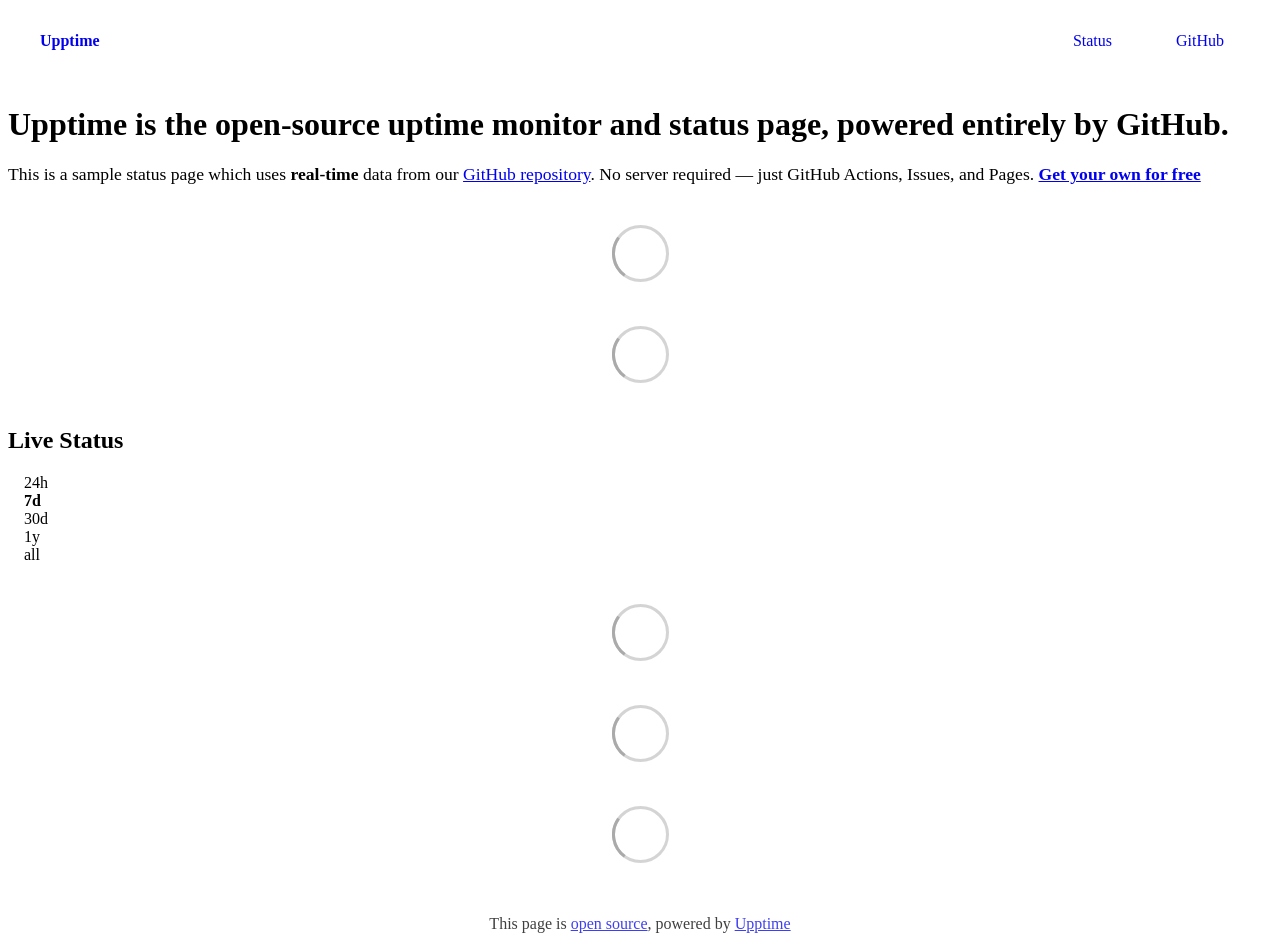
==== index.html @ bb158aa7 "Initialize gh-pages" ====
<!DOCTYPE html> <html lang=en> <head> <meta charset=utf-8> <meta content="width=device-width,initial-scale=1" name=viewport> <meta content=#333333 name=theme-color> <base href=/ > <link href=manifest.json rel=manifest crossorigin=use-credentials> <script>__SAPPER__={baseUrl:"",preloaded:[void 0,{}]};if('serviceWorker' in navigator)navigator.serviceWorker.register('/service-worker.js');(function(){try{eval("async function x(){}");var main="/client/client.cb2ce152.js"}catch(e){main="/client/legacy/client.b6784730.js"};var s=document.createElement("script");try{new Function("if(0)import('')")();s.src=main;s.type="module";s.crossOrigin="use-credentials";}catch(e){s.src="/client/shimport@2.0.5.js";s.setAttribute("data-main",main);}document.head.appendChild(s);}());</script> <link href=client/client-31a52aa5.css rel=stylesheet><link href=client/createOctokit-a85f76c7.css rel=stylesheet><link href=client/index-b0b6455a.css rel=stylesheet> <title>Upptime</title> <script>// If `prefers-color-scheme` is not supported, fall back to light mode.
      // In this case, light.css will be downloaded with `highest` priority.
      if (typeof window !== "undefined" && typeof document !== "undefined" && "matchMedia" in window && window.matchMedia('(prefers-color-scheme: dark)').media === 'not all') {
        document.documentElement.style.display = 'none';
        document.head.insertAdjacentHTML(
          'beforeend',
          '<link rel="stylesheet" href={`${config.path}/themes/light.css`} onload="document.documentElement.style.display = \'\'">',
        );
      } </script> <link href=https://demo.upptime.js.org/themes/light.css rel=stylesheet media=(prefers-color-scheme:light)> <link href=https://demo.upptime.js.org/themes/dark.css rel=stylesheet media=(prefers-color-scheme:dark)><link href=https://demo.upptime.js.org/global.css rel=stylesheet><link href=https://raw.githubusercontent.com/upptime/upptime/master/assets/upptime-icon.svg rel=icon type=image/svg><link href=/logo-192.png rel=icon type=image/png> <link href=/client/client.cb2ce152.js rel=modulepreload as=script crossorigin=use-credentials><link href=/client/client-31a52aa5.css rel=preload as=style><link href=/client/index.ce250b01.js rel=modulepreload as=script crossorigin=use-credentials><link href=/client/createOctokit.9f2df773.js rel=modulepreload as=script crossorigin=use-credentials><link href=/client/inject_styles.803b7e80.js rel=modulepreload as=script crossorigin=use-credentials><link href=/client/createOctokit-a85f76c7.css rel=preload as=style><link href=/client/index-b0b6455a.css rel=preload as=style></head> <body> <div id=sapper> <nav class=svelte-a08hsz><div class="svelte-a08hsz container"><div><a href=https://demo.upptime.js.org class="svelte-a08hsz logo"><img alt="" class=svelte-a08hsz src=https://raw.githubusercontent.com/upptime/upptime.js.org/master/static/img/icon.svg> <div>Upptime</div></a></div> <ul class=svelte-a08hsz><li><a href=/ class=svelte-a08hsz target=_self aria-current=page>Status</a> <li><a href=https://github.com/upptime/upptime class=svelte-a08hsz target=_self>GitHub</a> </li> </ul></div> </nav> <main class=container> <header class=svelte-ngkazm><h1><strong>Upptime</strong> is the open-source uptime monitor and status page, powered entirely by GitHub.</h1> <p class="svelte-ngkazm lead">This is a sample status page which uses <strong>real-time</strong> data from our <a href=https://github.com/upptime/upptime>GitHub repository</a>. No server required — just GitHub Actions, Issues, and Pages. <a href=https://github.com/upptime/upptime><strong>Get your own for free</strong></a></header> <section class=svelte-8lnl4f><div class="svelte-68jxue loading"><svg class=svelte-68jxue height=38 stroke=#aaa width=38 xmlns=http://www.w3.org/2000/svg><g fill=none fill-rule=evenodd><g stroke-width=2 transform="translate(1 1)"><circle cx=18 cy=18 r=18 stroke-opacity=.5></circle><path d="M36 18c0-9.94-8.06-18-18-18"><animateTransform attributeName=transform dur=1s from="0 18 18" repeatCount=indefinite to="360 18 18" type=rotate></animateTransform></path></g></g></svg></div> </section> <section class=svelte-8lnl4f><div class="svelte-68jxue loading"><svg class=svelte-68jxue height=38 stroke=#aaa width=38 xmlns=http://www.w3.org/2000/svg><g fill=none fill-rule=evenodd><g stroke-width=2 transform="translate(1 1)"><circle cx=18 cy=18 r=18 stroke-opacity=.5></circle><path d="M36 18c0-9.94-8.06-18-18-18"><animateTransform attributeName=transform dur=1s from="0 18 18" repeatCount=indefinite to="360 18 18" type=rotate></animateTransform></path></g></g></svg></div> </section> <div class="svelte-fqsq6s f changed"><h2>Live Status</h2> <form class="svelte-fqsq6s f r"><div><input class=svelte-fqsq6s id=data_day name=d type=radio value=day><label class=svelte-fqsq6s for=data_day>24h</label></div> <div><input class=svelte-fqsq6s id=data_week name=d type=radio value=week checked><label class=svelte-fqsq6s for=data_week>7d</label></div> <div><input class=svelte-fqsq6s id=data_month name=d type=radio value=month><label class=svelte-fqsq6s for=data_month>30d</label></div> <div><input class=svelte-fqsq6s id=data_year name=d type=radio value=year><label class=svelte-fqsq6s for=data_year>1y</label></div> <div><input class=svelte-fqsq6s id=data_all name=d type=radio value=all><label class=svelte-fqsq6s for=data_all>all</label></div></form></div> <section class="svelte-fqsq6s live-status"><div class="svelte-68jxue loading"><svg class=svelte-68jxue height=38 stroke=#aaa width=38 xmlns=http://www.w3.org/2000/svg><g fill=none fill-rule=evenodd><g stroke-width=2 transform="translate(1 1)"><circle cx=18 cy=18 r=18 stroke-opacity=.5></circle><path d="M36 18c0-9.94-8.06-18-18-18"><animateTransform attributeName=transform dur=1s from="0 18 18" repeatCount=indefinite to="360 18 18" type=rotate></animateTransform></path></g></g></svg></div> </section> <section><div class="svelte-68jxue loading"><svg class=svelte-68jxue height=38 stroke=#aaa width=38 xmlns=http://www.w3.org/2000/svg><g fill=none fill-rule=evenodd><g stroke-width=2 transform="translate(1 1)"><circle cx=18 cy=18 r=18 stroke-opacity=.5></circle><path d="M36 18c0-9.94-8.06-18-18-18"><animateTransform attributeName=transform dur=1s from="0 18 18" repeatCount=indefinite to="360 18 18" type=rotate></animateTransform></path></g></g></svg></div> </section> <section><div class="svelte-68jxue loading"><svg class=svelte-68jxue height=38 stroke=#aaa width=38 xmlns=http://www.w3.org/2000/svg><g fill=none fill-rule=evenodd><g stroke-width=2 transform="translate(1 1)"><circle cx=18 cy=18 r=18 stroke-opacity=.5></circle><path d="M36 18c0-9.94-8.06-18-18-18"><animateTransform attributeName=transform dur=1s from="0 18 18" repeatCount=indefinite to="360 18 18" type=rotate></animateTransform></path></g></g></svg></div></section></main> <footer class=svelte-jbr799><p>This page is <a href=https://github.com/upptime/upptime>open source</a>, powered by <a href=https://upptime.js.org>Upptime</a></p> </footer></div> <script> try {
        if (typeof window !== "undefined" && window.navigator && navigator.serviceWorker) {
          navigator.serviceWorker.getRegistrations().then(function (registrations) {
            for (let registration of registrations) {
              registration.unregister();
            }
          });
        }
        if (typeof window !== "undefined" && "caches" in window) {
          caches.keys().then(function (keyList) {
            return Promise.all(
              keyList.map(function (key) {
                return caches.delete(key);
              })
            );
          });
        }
      } catch (error) {} </script>
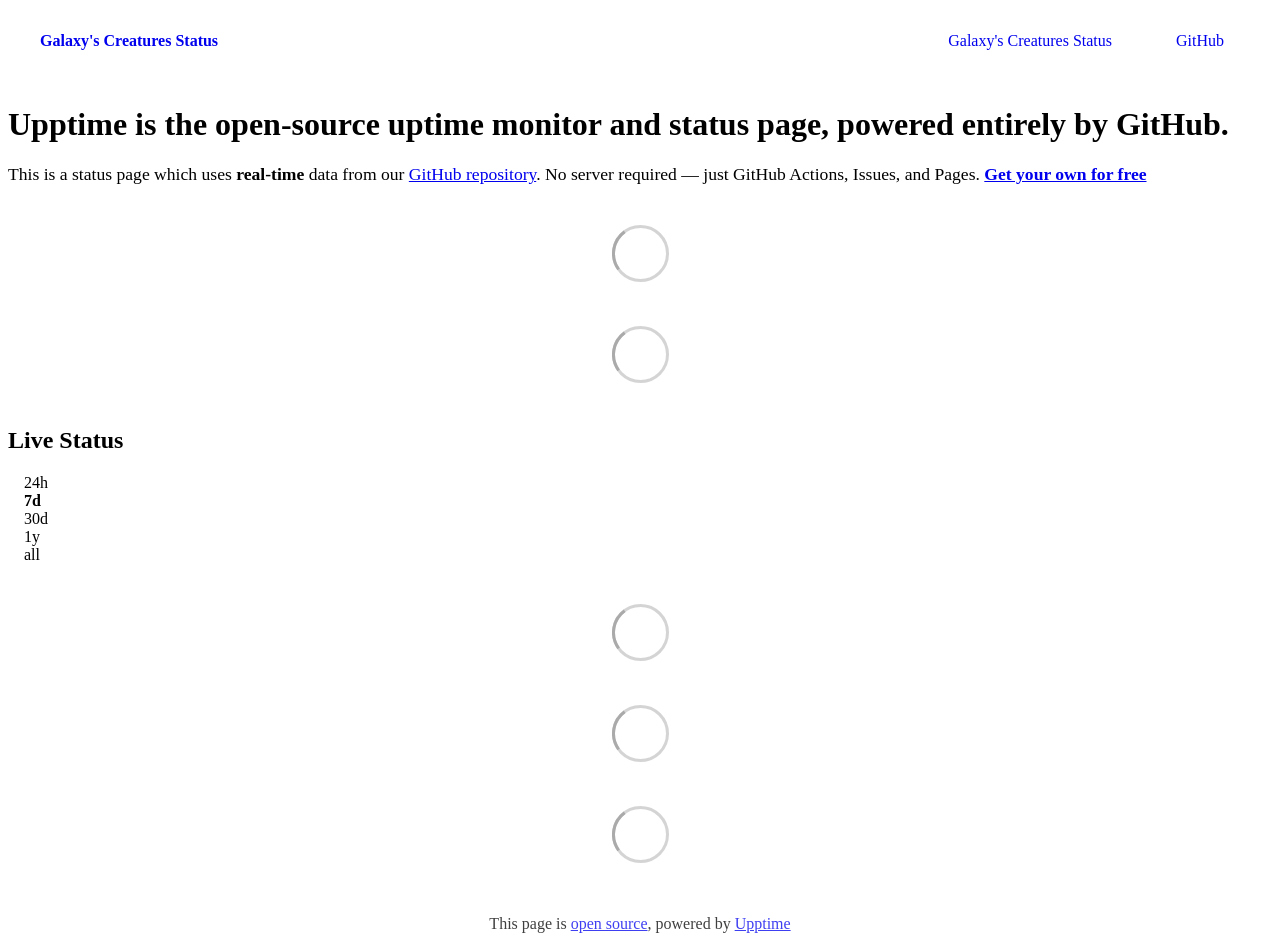
==== commit fb045e47: "deploy: 1ea36756dec42b227e5dd82b55119bb8452e276a" ====
--- a/index.html
+++ b/index.html
@@ -1,4 +1,4 @@
-<!DOCTYPE html> <html lang=en> <head> <meta charset=utf-8> <meta content="width=device-width,initial-scale=1" name=viewport> <meta content=#333333 name=theme-color> <base href=/ > <link href=manifest.json rel=manifest crossorigin=use-credentials> <script>__SAPPER__={baseUrl:"",preloaded:[void 0,{}]};if('serviceWorker' in navigator)navigator.serviceWorker.register('/service-worker.js');(function(){try{eval("async function x(){}");var main="/client/client.cb2ce152.js"}catch(e){main="/client/legacy/client.b6784730.js"};var s=document.createElement("script");try{new Function("if(0)import('')")();s.src=main;s.type="module";s.crossOrigin="use-credentials";}catch(e){s.src="/client/shimport@2.0.5.js";s.setAttribute("data-main",main);}document.head.appendChild(s);}());</script> <link href=client/client-31a52aa5.css rel=stylesheet><link href=client/createOctokit-a85f76c7.css rel=stylesheet><link href=client/index-b0b6455a.css rel=stylesheet> <title>Upptime</title> <script>// If `prefers-color-scheme` is not supported, fall back to light mode.
+<!DOCTYPE html> <html lang=en> <head> <meta charset=utf-8> <meta content="width=device-width,initial-scale=1" name=viewport> <meta content=#333333 name=theme-color> <base href=/ > <link href=manifest.json rel=manifest crossorigin=use-credentials> <script>__SAPPER__={baseUrl:"",preloaded:[void 0,{}]};if('serviceWorker' in navigator)navigator.serviceWorker.register('/service-worker.js');(function(){try{eval("async function x(){}");var main="/client/client.8d3a9b1c.js"}catch(e){main="/client/legacy/client.8719f686.js"};var s=document.createElement("script");try{new Function("if(0)import('')")();s.src=main;s.type="module";s.crossOrigin="use-credentials";}catch(e){s.src="/client/shimport@2.0.5.js";s.setAttribute("data-main",main);}document.head.appendChild(s);}());</script> <link href=client/client-31a52aa5.css rel=stylesheet><link href=client/createOctokit-a85f76c7.css rel=stylesheet><link href=client/index-b0b6455a.css rel=stylesheet> <title>Galaxy's Creatures Status</title> <script>// If `prefers-color-scheme` is not supported, fall back to light mode.
       // In this case, light.css will be downloaded with `highest` priority.
       if (typeof window !== "undefined" && typeof document !== "undefined" && "matchMedia" in window && window.matchMedia('(prefers-color-scheme: dark)').media === 'not all') {
         document.documentElement.style.display = 'none';
@@ -6,7 +6,7 @@
           'beforeend',
           '<link rel="stylesheet" href={`${config.path}/themes/light.css`} onload="document.documentElement.style.display = \'\'">',
         );
-      } </script> <link href=https://demo.upptime.js.org/themes/light.css rel=stylesheet media=(prefers-color-scheme:light)> <link href=https://demo.upptime.js.org/themes/dark.css rel=stylesheet media=(prefers-color-scheme:dark)><link href=https://demo.upptime.js.org/global.css rel=stylesheet><link href=https://raw.githubusercontent.com/upptime/upptime/master/assets/upptime-icon.svg rel=icon type=image/svg><link href=/logo-192.png rel=icon type=image/png> <link href=/client/client.cb2ce152.js rel=modulepreload as=script crossorigin=use-credentials><link href=/client/client-31a52aa5.css rel=preload as=style><link href=/client/index.ce250b01.js rel=modulepreload as=script crossorigin=use-credentials><link href=/client/createOctokit.9f2df773.js rel=modulepreload as=script crossorigin=use-credentials><link href=/client/inject_styles.803b7e80.js rel=modulepreload as=script crossorigin=use-credentials><link href=/client/createOctokit-a85f76c7.css rel=preload as=style><link href=/client/index-b0b6455a.css rel=preload as=style></head> <body> <div id=sapper> <nav class=svelte-a08hsz><div class="svelte-a08hsz container"><div><a href=https://demo.upptime.js.org class="svelte-a08hsz logo"><img alt="" class=svelte-a08hsz src=https://raw.githubusercontent.com/upptime/upptime.js.org/master/static/img/icon.svg> <div>Upptime</div></a></div> <ul class=svelte-a08hsz><li><a href=/ class=svelte-a08hsz target=_self aria-current=page>Status</a> <li><a href=https://github.com/upptime/upptime class=svelte-a08hsz target=_self>GitHub</a> </li> </ul></div> </nav> <main class=container> <header class=svelte-ngkazm><h1><strong>Upptime</strong> is the open-source uptime monitor and status page, powered entirely by GitHub.</h1> <p class="svelte-ngkazm lead">This is a sample status page which uses <strong>real-time</strong> data from our <a href=https://github.com/upptime/upptime>GitHub repository</a>. No server required — just GitHub Actions, Issues, and Pages. <a href=https://github.com/upptime/upptime><strong>Get your own for free</strong></a></header> <section class=svelte-8lnl4f><div class="svelte-68jxue loading"><svg class=svelte-68jxue height=38 stroke=#aaa width=38 xmlns=http://www.w3.org/2000/svg><g fill=none fill-rule=evenodd><g stroke-width=2 transform="translate(1 1)"><circle cx=18 cy=18 r=18 stroke-opacity=.5></circle><path d="M36 18c0-9.94-8.06-18-18-18"><animateTransform attributeName=transform dur=1s from="0 18 18" repeatCount=indefinite to="360 18 18" type=rotate></animateTransform></path></g></g></svg></div> </section> <section class=svelte-8lnl4f><div class="svelte-68jxue loading"><svg class=svelte-68jxue height=38 stroke=#aaa width=38 xmlns=http://www.w3.org/2000/svg><g fill=none fill-rule=evenodd><g stroke-width=2 transform="translate(1 1)"><circle cx=18 cy=18 r=18 stroke-opacity=.5></circle><path d="M36 18c0-9.94-8.06-18-18-18"><animateTransform attributeName=transform dur=1s from="0 18 18" repeatCount=indefinite to="360 18 18" type=rotate></animateTransform></path></g></g></svg></div> </section> <div class="svelte-fqsq6s f changed"><h2>Live Status</h2> <form class="svelte-fqsq6s f r"><div><input class=svelte-fqsq6s id=data_day name=d type=radio value=day><label class=svelte-fqsq6s for=data_day>24h</label></div> <div><input class=svelte-fqsq6s id=data_week name=d type=radio value=week checked><label class=svelte-fqsq6s for=data_week>7d</label></div> <div><input class=svelte-fqsq6s id=data_month name=d type=radio value=month><label class=svelte-fqsq6s for=data_month>30d</label></div> <div><input class=svelte-fqsq6s id=data_year name=d type=radio value=year><label class=svelte-fqsq6s for=data_year>1y</label></div> <div><input class=svelte-fqsq6s id=data_all name=d type=radio value=all><label class=svelte-fqsq6s for=data_all>all</label></div></form></div> <section class="svelte-fqsq6s live-status"><div class="svelte-68jxue loading"><svg class=svelte-68jxue height=38 stroke=#aaa width=38 xmlns=http://www.w3.org/2000/svg><g fill=none fill-rule=evenodd><g stroke-width=2 transform="translate(1 1)"><circle cx=18 cy=18 r=18 stroke-opacity=.5></circle><path d="M36 18c0-9.94-8.06-18-18-18"><animateTransform attributeName=transform dur=1s from="0 18 18" repeatCount=indefinite to="360 18 18" type=rotate></animateTransform></path></g></g></svg></div> </section> <section><div class="svelte-68jxue loading"><svg class=svelte-68jxue height=38 stroke=#aaa width=38 xmlns=http://www.w3.org/2000/svg><g fill=none fill-rule=evenodd><g stroke-width=2 transform="translate(1 1)"><circle cx=18 cy=18 r=18 stroke-opacity=.5></circle><path d="M36 18c0-9.94-8.06-18-18-18"><animateTransform attributeName=transform dur=1s from="0 18 18" repeatCount=indefinite to="360 18 18" type=rotate></animateTransform></path></g></g></svg></div> </section> <section><div class="svelte-68jxue loading"><svg class=svelte-68jxue height=38 stroke=#aaa width=38 xmlns=http://www.w3.org/2000/svg><g fill=none fill-rule=evenodd><g stroke-width=2 transform="translate(1 1)"><circle cx=18 cy=18 r=18 stroke-opacity=.5></circle><path d="M36 18c0-9.94-8.06-18-18-18"><animateTransform attributeName=transform dur=1s from="0 18 18" repeatCount=indefinite to="360 18 18" type=rotate></animateTransform></path></g></g></svg></div></section></main> <footer class=svelte-jbr799><p>This page is <a href=https://github.com/upptime/upptime>open source</a>, powered by <a href=https://upptime.js.org>Upptime</a></p> </footer></div> <script> try {
+      } </script> <link href=https://status.galaxyscreatures.com/themes/light.css rel=stylesheet media=(prefers-color-scheme:light)> <link href=https://status.galaxyscreatures.com/themes/dark.css rel=stylesheet media=(prefers-color-scheme:dark)><link href=https://status.galaxyscreatures.com/global.css rel=stylesheet><link href=https://raw.githubusercontent.com/upptime/upptime/master/assets/upptime-icon.svg rel=icon type=image/svg><link href=/logo-192.png rel=icon type=image/png> <link href=/client/client.8d3a9b1c.js rel=modulepreload as=script crossorigin=use-credentials><link href=/client/client-31a52aa5.css rel=preload as=style><link href=/client/index.3c542754.js rel=modulepreload as=script crossorigin=use-credentials><link href=/client/createOctokit.34cae1e9.js rel=modulepreload as=script crossorigin=use-credentials><link href=/client/inject_styles.803b7e80.js rel=modulepreload as=script crossorigin=use-credentials><link href=/client/createOctokit-a85f76c7.css rel=preload as=style><link href=/client/index-b0b6455a.css rel=preload as=style></head> <body> <div id=sapper> <nav class=svelte-a08hsz><div class="svelte-a08hsz container"><div><a href=https://status.galaxyscreatures.com class="svelte-a08hsz logo"><img alt="" class=svelte-a08hsz src=https://raw.githubusercontent.com/upptime/upptime.js.org/master/static/img/icon.svg> <div>Galaxy's Creatures Status</div></a></div> <ul class=svelte-a08hsz><li><a href=/ class=svelte-a08hsz target=_self aria-current=page>Galaxy's Creatures Status</a> <li><a href=https://github.com/GalaxyLittlepaws/galaxy-creatures-uptime class=svelte-a08hsz target=_self>GitHub</a> </li> </ul></div> </nav> <main class=container> <header class=svelte-ngkazm><h1><strong>Upptime</strong> is the open-source uptime monitor and status page, powered entirely by GitHub.</h1> <p class="svelte-ngkazm lead">This is a status page which uses <strong>real-time</strong> data from our <a href=https://github.com/GalaxyLittlepaws/galaxy-creatures-uptime>GitHub repository</a>. No server required — just GitHub Actions, Issues, and Pages. <a href=https://github.com/upptime/upptime><strong>Get your own for free</strong></a></header> <section class=svelte-8lnl4f><div class="svelte-68jxue loading"><svg class=svelte-68jxue height=38 stroke=#aaa width=38 xmlns=http://www.w3.org/2000/svg><g fill=none fill-rule=evenodd><g stroke-width=2 transform="translate(1 1)"><circle cx=18 cy=18 r=18 stroke-opacity=.5></circle><path d="M36 18c0-9.94-8.06-18-18-18"><animateTransform attributeName=transform dur=1s from="0 18 18" repeatCount=indefinite to="360 18 18" type=rotate></animateTransform></path></g></g></svg></div> </section> <section class=svelte-8lnl4f><div class="svelte-68jxue loading"><svg class=svelte-68jxue height=38 stroke=#aaa width=38 xmlns=http://www.w3.org/2000/svg><g fill=none fill-rule=evenodd><g stroke-width=2 transform="translate(1 1)"><circle cx=18 cy=18 r=18 stroke-opacity=.5></circle><path d="M36 18c0-9.94-8.06-18-18-18"><animateTransform attributeName=transform dur=1s from="0 18 18" repeatCount=indefinite to="360 18 18" type=rotate></animateTransform></path></g></g></svg></div> </section> <div class="svelte-fqsq6s f changed"><h2>Live Status</h2> <form class="svelte-fqsq6s f r"><div><input class=svelte-fqsq6s id=data_day name=d type=radio value=day><label class=svelte-fqsq6s for=data_day>24h</label></div> <div><input class=svelte-fqsq6s id=data_week name=d type=radio value=week checked><label class=svelte-fqsq6s for=data_week>7d</label></div> <div><input class=svelte-fqsq6s id=data_month name=d type=radio value=month><label class=svelte-fqsq6s for=data_month>30d</label></div> <div><input class=svelte-fqsq6s id=data_year name=d type=radio value=year><label class=svelte-fqsq6s for=data_year>1y</label></div> <div><input class=svelte-fqsq6s id=data_all name=d type=radio value=all><label class=svelte-fqsq6s for=data_all>all</label></div></form></div> <section class="svelte-fqsq6s live-status"><div class="svelte-68jxue loading"><svg class=svelte-68jxue height=38 stroke=#aaa width=38 xmlns=http://www.w3.org/2000/svg><g fill=none fill-rule=evenodd><g stroke-width=2 transform="translate(1 1)"><circle cx=18 cy=18 r=18 stroke-opacity=.5></circle><path d="M36 18c0-9.94-8.06-18-18-18"><animateTransform attributeName=transform dur=1s from="0 18 18" repeatCount=indefinite to="360 18 18" type=rotate></animateTransform></path></g></g></svg></div> </section> <section><div class="svelte-68jxue loading"><svg class=svelte-68jxue height=38 stroke=#aaa width=38 xmlns=http://www.w3.org/2000/svg><g fill=none fill-rule=evenodd><g stroke-width=2 transform="translate(1 1)"><circle cx=18 cy=18 r=18 stroke-opacity=.5></circle><path d="M36 18c0-9.94-8.06-18-18-18"><animateTransform attributeName=transform dur=1s from="0 18 18" repeatCount=indefinite to="360 18 18" type=rotate></animateTransform></path></g></g></svg></div> </section> <section><div class="svelte-68jxue loading"><svg class=svelte-68jxue height=38 stroke=#aaa width=38 xmlns=http://www.w3.org/2000/svg><g fill=none fill-rule=evenodd><g stroke-width=2 transform="translate(1 1)"><circle cx=18 cy=18 r=18 stroke-opacity=.5></circle><path d="M36 18c0-9.94-8.06-18-18-18"><animateTransform attributeName=transform dur=1s from="0 18 18" repeatCount=indefinite to="360 18 18" type=rotate></animateTransform></path></g></g></svg></div></section></main> <footer class=svelte-jbr799><p>This page is <a href=https://github.com/GalaxyLittlepaws/galaxy-creatures-uptime>open source</a>, powered by <a href=https://upptime.js.org>Upptime</a></p> </footer></div> <script> try {
         if (typeof window !== "undefined" && window.navigator && navigator.serviceWorker) {
           navigator.serviceWorker.getRegistrations().then(function (registrations) {
             for (let registration of registrations) {
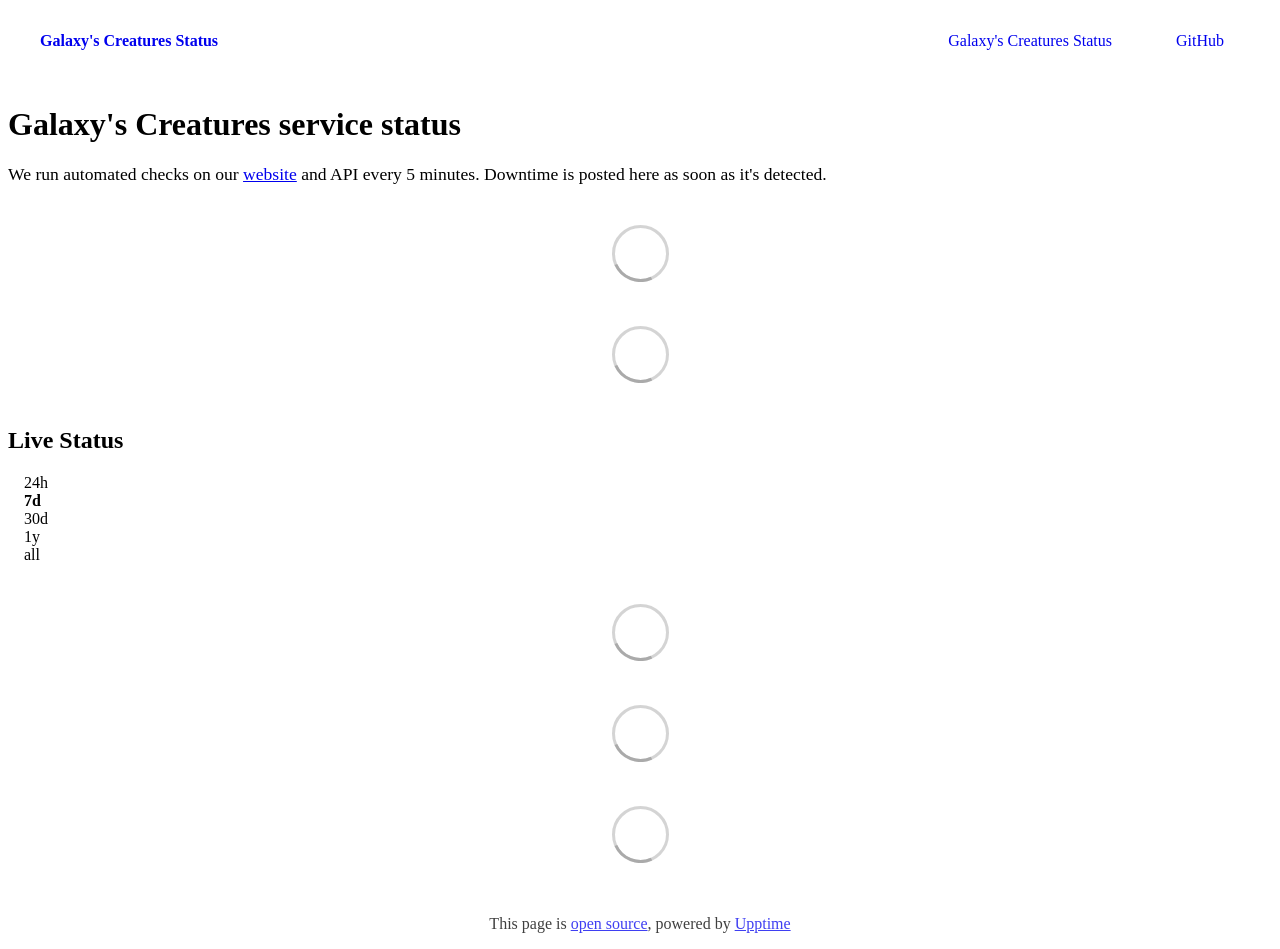
==== commit e28e0b04: "deploy: 7362444650800196f4e1c18a9baed2bbe17ee089" ====
--- a/index.html
+++ b/index.html
@@ -1,12 +1,4 @@
-<!DOCTYPE html> <html lang=en> <head> <meta charset=utf-8> <meta content="width=device-width,initial-scale=1" name=viewport> <meta content=#333333 name=theme-color> <base href=/ > <link href=manifest.json rel=manifest crossorigin=use-credentials> <script>__SAPPER__={baseUrl:"",preloaded:[void 0,{}]};if('serviceWorker' in navigator)navigator.serviceWorker.register('/service-worker.js');(function(){try{eval("async function x(){}");var main="/client/client.8d3a9b1c.js"}catch(e){main="/client/legacy/client.8719f686.js"};var s=document.createElement("script");try{new Function("if(0)import('')")();s.src=main;s.type="module";s.crossOrigin="use-credentials";}catch(e){s.src="/client/shimport@2.0.5.js";s.setAttribute("data-main",main);}document.head.appendChild(s);}());</script> <link href=client/client-31a52aa5.css rel=stylesheet><link href=client/createOctokit-a85f76c7.css rel=stylesheet><link href=client/index-b0b6455a.css rel=stylesheet> <title>Galaxy's Creatures Status</title> <script>// If `prefers-color-scheme` is not supported, fall back to light mode.
-      // In this case, light.css will be downloaded with `highest` priority.
-      if (typeof window !== "undefined" && typeof document !== "undefined" && "matchMedia" in window && window.matchMedia('(prefers-color-scheme: dark)').media === 'not all') {
-        document.documentElement.style.display = 'none';
-        document.head.insertAdjacentHTML(
-          'beforeend',
-          '<link rel="stylesheet" href={`${config.path}/themes/light.css`} onload="document.documentElement.style.display = \'\'">',
-        );
-      } </script> <link href=https://status.galaxyscreatures.com/themes/light.css rel=stylesheet media=(prefers-color-scheme:light)> <link href=https://status.galaxyscreatures.com/themes/dark.css rel=stylesheet media=(prefers-color-scheme:dark)><link href=https://status.galaxyscreatures.com/global.css rel=stylesheet><link href=https://raw.githubusercontent.com/upptime/upptime/master/assets/upptime-icon.svg rel=icon type=image/svg><link href=/logo-192.png rel=icon type=image/png> <link href=/client/client.8d3a9b1c.js rel=modulepreload as=script crossorigin=use-credentials><link href=/client/client-31a52aa5.css rel=preload as=style><link href=/client/index.3c542754.js rel=modulepreload as=script crossorigin=use-credentials><link href=/client/createOctokit.34cae1e9.js rel=modulepreload as=script crossorigin=use-credentials><link href=/client/inject_styles.803b7e80.js rel=modulepreload as=script crossorigin=use-credentials><link href=/client/createOctokit-a85f76c7.css rel=preload as=style><link href=/client/index-b0b6455a.css rel=preload as=style></head> <body> <div id=sapper> <nav class=svelte-a08hsz><div class="svelte-a08hsz container"><div><a href=https://status.galaxyscreatures.com class="svelte-a08hsz logo"><img alt="" class=svelte-a08hsz src=https://raw.githubusercontent.com/upptime/upptime.js.org/master/static/img/icon.svg> <div>Galaxy's Creatures Status</div></a></div> <ul class=svelte-a08hsz><li><a href=/ class=svelte-a08hsz target=_self aria-current=page>Galaxy's Creatures Status</a> <li><a href=https://github.com/GalaxyLittlepaws/galaxy-creatures-uptime class=svelte-a08hsz target=_self>GitHub</a> </li> </ul></div> </nav> <main class=container> <header class=svelte-ngkazm><h1><strong>Upptime</strong> is the open-source uptime monitor and status page, powered entirely by GitHub.</h1> <p class="svelte-ngkazm lead">This is a status page which uses <strong>real-time</strong> data from our <a href=https://github.com/GalaxyLittlepaws/galaxy-creatures-uptime>GitHub repository</a>. No server required — just GitHub Actions, Issues, and Pages. <a href=https://github.com/upptime/upptime><strong>Get your own for free</strong></a></header> <section class=svelte-8lnl4f><div class="svelte-68jxue loading"><svg class=svelte-68jxue height=38 stroke=#aaa width=38 xmlns=http://www.w3.org/2000/svg><g fill=none fill-rule=evenodd><g stroke-width=2 transform="translate(1 1)"><circle cx=18 cy=18 r=18 stroke-opacity=.5></circle><path d="M36 18c0-9.94-8.06-18-18-18"><animateTransform attributeName=transform dur=1s from="0 18 18" repeatCount=indefinite to="360 18 18" type=rotate></animateTransform></path></g></g></svg></div> </section> <section class=svelte-8lnl4f><div class="svelte-68jxue loading"><svg class=svelte-68jxue height=38 stroke=#aaa width=38 xmlns=http://www.w3.org/2000/svg><g fill=none fill-rule=evenodd><g stroke-width=2 transform="translate(1 1)"><circle cx=18 cy=18 r=18 stroke-opacity=.5></circle><path d="M36 18c0-9.94-8.06-18-18-18"><animateTransform attributeName=transform dur=1s from="0 18 18" repeatCount=indefinite to="360 18 18" type=rotate></animateTransform></path></g></g></svg></div> </section> <div class="svelte-fqsq6s f changed"><h2>Live Status</h2> <form class="svelte-fqsq6s f r"><div><input class=svelte-fqsq6s id=data_day name=d type=radio value=day><label class=svelte-fqsq6s for=data_day>24h</label></div> <div><input class=svelte-fqsq6s id=data_week name=d type=radio value=week checked><label class=svelte-fqsq6s for=data_week>7d</label></div> <div><input class=svelte-fqsq6s id=data_month name=d type=radio value=month><label class=svelte-fqsq6s for=data_month>30d</label></div> <div><input class=svelte-fqsq6s id=data_year name=d type=radio value=year><label class=svelte-fqsq6s for=data_year>1y</label></div> <div><input class=svelte-fqsq6s id=data_all name=d type=radio value=all><label class=svelte-fqsq6s for=data_all>all</label></div></form></div> <section class="svelte-fqsq6s live-status"><div class="svelte-68jxue loading"><svg class=svelte-68jxue height=38 stroke=#aaa width=38 xmlns=http://www.w3.org/2000/svg><g fill=none fill-rule=evenodd><g stroke-width=2 transform="translate(1 1)"><circle cx=18 cy=18 r=18 stroke-opacity=.5></circle><path d="M36 18c0-9.94-8.06-18-18-18"><animateTransform attributeName=transform dur=1s from="0 18 18" repeatCount=indefinite to="360 18 18" type=rotate></animateTransform></path></g></g></svg></div> </section> <section><div class="svelte-68jxue loading"><svg class=svelte-68jxue height=38 stroke=#aaa width=38 xmlns=http://www.w3.org/2000/svg><g fill=none fill-rule=evenodd><g stroke-width=2 transform="translate(1 1)"><circle cx=18 cy=18 r=18 stroke-opacity=.5></circle><path d="M36 18c0-9.94-8.06-18-18-18"><animateTransform attributeName=transform dur=1s from="0 18 18" repeatCount=indefinite to="360 18 18" type=rotate></animateTransform></path></g></g></svg></div> </section> <section><div class="svelte-68jxue loading"><svg class=svelte-68jxue height=38 stroke=#aaa width=38 xmlns=http://www.w3.org/2000/svg><g fill=none fill-rule=evenodd><g stroke-width=2 transform="translate(1 1)"><circle cx=18 cy=18 r=18 stroke-opacity=.5></circle><path d="M36 18c0-9.94-8.06-18-18-18"><animateTransform attributeName=transform dur=1s from="0 18 18" repeatCount=indefinite to="360 18 18" type=rotate></animateTransform></path></g></g></svg></div></section></main> <footer class=svelte-jbr799><p>This page is <a href=https://github.com/GalaxyLittlepaws/galaxy-creatures-uptime>open source</a>, powered by <a href=https://upptime.js.org>Upptime</a></p> </footer></div> <script> try {
+<!DOCTYPE html> <html lang=en> <head> <meta charset=utf-8> <meta content="width=device-width,initial-scale=1" name=viewport> <meta content=#333333 name=theme-color> <base href=/ > <link href=manifest.json rel=manifest crossorigin=use-credentials> <script>__SAPPER__={baseUrl:"",preloaded:[void 0,{}]};if('serviceWorker' in navigator)navigator.serviceWorker.register('/service-worker.js');(function(){try{eval("async function x(){}");var main="/client/client.4399ed0e.js"}catch(e){main="/client/legacy/client.6e5fa806.js"};var s=document.createElement("script");try{new Function("if(0)import('')")();s.src=main;s.type="module";s.crossOrigin="use-credentials";}catch(e){s.src="/client/shimport@2.0.5.js";s.setAttribute("data-main",main);}document.head.appendChild(s);}());</script> <link href=client/client-31a52aa5.css rel=stylesheet><link href=client/createOctokit-a85f76c7.css rel=stylesheet><link href=client/index-b0b6455a.css rel=stylesheet> <title>Galaxy's Creatures Status</title><link href=https://status.galaxyscreatures.com/themes/night.css rel=stylesheet><link href=https://status.galaxyscreatures.com/global.css rel=stylesheet><link href=https://raw.githubusercontent.com/GalaxyLittlepaws/galaxy-creatures-uptime/master/assets/favicon.ico rel=icon type=image/svg><link href=https://raw.githubusercontent.com/GalaxyLittlepaws/galaxy-creatures-uptime/master/assets/favicon.ico rel=icon type=image/png> <link href=/client/client.4399ed0e.js rel=modulepreload as=script crossorigin=use-credentials><link href=/client/client-31a52aa5.css rel=preload as=style><link href=/client/index.9c00dda7.js rel=modulepreload as=script crossorigin=use-credentials><link href=/client/createOctokit.0e6fd41c.js rel=modulepreload as=script crossorigin=use-credentials><link href=/client/inject_styles.803b7e80.js rel=modulepreload as=script crossorigin=use-credentials><link href=/client/createOctokit-a85f76c7.css rel=preload as=style><link href=/client/index-b0b6455a.css rel=preload as=style></head> <body> <div id=sapper> <nav class=svelte-a08hsz><div class="svelte-a08hsz container"><div><a href=https://status.galaxyscreatures.com class="svelte-a08hsz logo"><img alt="" class=svelte-a08hsz src=https://raw.githubusercontent.com/GalaxyLittlepaws/galaxy-creatures-uptime/master/assets/Logo.png> <div>Galaxy's Creatures Status</div></a></div> <ul class=svelte-a08hsz><li><a href=/ class=svelte-a08hsz target=_self aria-current=page>Galaxy's Creatures Status</a> <li><a href=https://github.com/GalaxyLittlepaws/galaxy-creatures-uptime class=svelte-a08hsz target=_self>GitHub</a> </li> </ul></div> </nav> <main class=container> <header class=svelte-ngkazm><h1><strong>Galaxy's Creatures</strong> service status</h1> <p class="svelte-ngkazm lead">We run automated checks on our <a href=https://galaxyscreatures.com/ >website</a> and API every 5 minutes. Downtime is posted here as soon as it's detected.</header> <section class=svelte-8lnl4f><div class="svelte-68jxue loading"><svg class=svelte-68jxue height=38 stroke=#aaa width=38 xmlns=http://www.w3.org/2000/svg><g fill=none fill-rule=evenodd><g stroke-width=2 transform="translate(1 1)"><circle cx=18 cy=18 r=18 stroke-opacity=.5></circle><path d="M36 18c0-9.94-8.06-18-18-18"><animateTransform attributeName=transform dur=1s from="0 18 18" repeatCount=indefinite to="360 18 18" type=rotate></animateTransform></path></g></g></svg></div> </section> <section class=svelte-8lnl4f><div class="svelte-68jxue loading"><svg class=svelte-68jxue height=38 stroke=#aaa width=38 xmlns=http://www.w3.org/2000/svg><g fill=none fill-rule=evenodd><g stroke-width=2 transform="translate(1 1)"><circle cx=18 cy=18 r=18 stroke-opacity=.5></circle><path d="M36 18c0-9.94-8.06-18-18-18"><animateTransform attributeName=transform dur=1s from="0 18 18" repeatCount=indefinite to="360 18 18" type=rotate></animateTransform></path></g></g></svg></div> </section> <div class="svelte-fqsq6s f changed"><h2>Live Status</h2> <form class="svelte-fqsq6s f r"><div><input class=svelte-fqsq6s id=data_day name=d type=radio value=day><label class=svelte-fqsq6s for=data_day>24h</label></div> <div><input class=svelte-fqsq6s id=data_week name=d type=radio value=week checked><label class=svelte-fqsq6s for=data_week>7d</label></div> <div><input class=svelte-fqsq6s id=data_month name=d type=radio value=month><label class=svelte-fqsq6s for=data_month>30d</label></div> <div><input class=svelte-fqsq6s id=data_year name=d type=radio value=year><label class=svelte-fqsq6s for=data_year>1y</label></div> <div><input class=svelte-fqsq6s id=data_all name=d type=radio value=all><label class=svelte-fqsq6s for=data_all>all</label></div></form></div> <section class="svelte-fqsq6s live-status"><div class="svelte-68jxue loading"><svg class=svelte-68jxue height=38 stroke=#aaa width=38 xmlns=http://www.w3.org/2000/svg><g fill=none fill-rule=evenodd><g stroke-width=2 transform="translate(1 1)"><circle cx=18 cy=18 r=18 stroke-opacity=.5></circle><path d="M36 18c0-9.94-8.06-18-18-18"><animateTransform attributeName=transform dur=1s from="0 18 18" repeatCount=indefinite to="360 18 18" type=rotate></animateTransform></path></g></g></svg></div> </section> <section><div class="svelte-68jxue loading"><svg class=svelte-68jxue height=38 stroke=#aaa width=38 xmlns=http://www.w3.org/2000/svg><g fill=none fill-rule=evenodd><g stroke-width=2 transform="translate(1 1)"><circle cx=18 cy=18 r=18 stroke-opacity=.5></circle><path d="M36 18c0-9.94-8.06-18-18-18"><animateTransform attributeName=transform dur=1s from="0 18 18" repeatCount=indefinite to="360 18 18" type=rotate></animateTransform></path></g></g></svg></div> </section> <section><div class="svelte-68jxue loading"><svg class=svelte-68jxue height=38 stroke=#aaa width=38 xmlns=http://www.w3.org/2000/svg><g fill=none fill-rule=evenodd><g stroke-width=2 transform="translate(1 1)"><circle cx=18 cy=18 r=18 stroke-opacity=.5></circle><path d="M36 18c0-9.94-8.06-18-18-18"><animateTransform attributeName=transform dur=1s from="0 18 18" repeatCount=indefinite to="360 18 18" type=rotate></animateTransform></path></g></g></svg></div></section></main> <footer class=svelte-jbr799><p>This page is <a href=https://github.com/GalaxyLittlepaws/galaxy-creatures-uptime>open source</a>, powered by <a href=https://upptime.js.org>Upptime</a></p> </footer></div> <script> try {
         if (typeof window !== "undefined" && window.navigator && navigator.serviceWorker) {
           navigator.serviceWorker.getRegistrations().then(function (registrations) {
             for (let registration of registrations) {
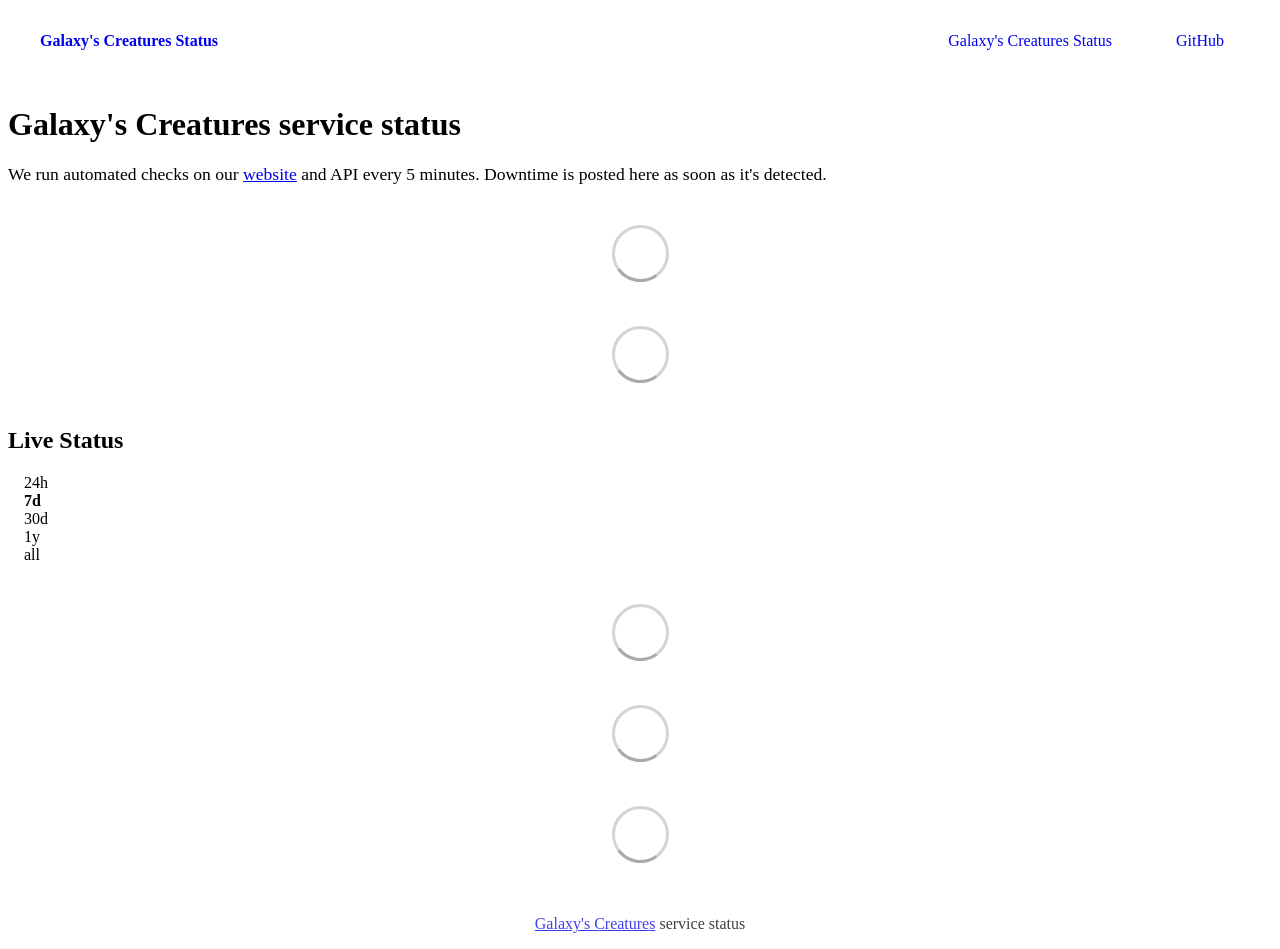
==== commit 85db2351: "deploy: 3ebfeffb9423dc0f29fc58d1cb9c33a6f67acce4" ====
--- a/index.html
+++ b/index.html
@@ -1,4 +1,4 @@
-<!DOCTYPE html> <html lang=en> <head> <meta charset=utf-8> <meta content="width=device-width,initial-scale=1" name=viewport> <meta content=#333333 name=theme-color> <base href=/ > <link href=manifest.json rel=manifest crossorigin=use-credentials> <script>__SAPPER__={baseUrl:"",preloaded:[void 0,{}]};if('serviceWorker' in navigator)navigator.serviceWorker.register('/service-worker.js');(function(){try{eval("async function x(){}");var main="/client/client.4399ed0e.js"}catch(e){main="/client/legacy/client.6e5fa806.js"};var s=document.createElement("script");try{new Function("if(0)import('')")();s.src=main;s.type="module";s.crossOrigin="use-credentials";}catch(e){s.src="/client/shimport@2.0.5.js";s.setAttribute("data-main",main);}document.head.appendChild(s);}());</script> <link href=client/client-31a52aa5.css rel=stylesheet><link href=client/createOctokit-a85f76c7.css rel=stylesheet><link href=client/index-b0b6455a.css rel=stylesheet> <title>Galaxy's Creatures Status</title><link href=https://status.galaxyscreatures.com/themes/night.css rel=stylesheet><link href=https://status.galaxyscreatures.com/global.css rel=stylesheet><link href=https://raw.githubusercontent.com/GalaxyLittlepaws/galaxy-creatures-uptime/master/assets/favicon.ico rel=icon type=image/svg><link href=https://raw.githubusercontent.com/GalaxyLittlepaws/galaxy-creatures-uptime/master/assets/favicon.ico rel=icon type=image/png> <link href=/client/client.4399ed0e.js rel=modulepreload as=script crossorigin=use-credentials><link href=/client/client-31a52aa5.css rel=preload as=style><link href=/client/index.9c00dda7.js rel=modulepreload as=script crossorigin=use-credentials><link href=/client/createOctokit.0e6fd41c.js rel=modulepreload as=script crossorigin=use-credentials><link href=/client/inject_styles.803b7e80.js rel=modulepreload as=script crossorigin=use-credentials><link href=/client/createOctokit-a85f76c7.css rel=preload as=style><link href=/client/index-b0b6455a.css rel=preload as=style></head> <body> <div id=sapper> <nav class=svelte-a08hsz><div class="svelte-a08hsz container"><div><a href=https://status.galaxyscreatures.com class="svelte-a08hsz logo"><img alt="" class=svelte-a08hsz src=https://raw.githubusercontent.com/GalaxyLittlepaws/galaxy-creatures-uptime/master/assets/Logo.png> <div>Galaxy's Creatures Status</div></a></div> <ul class=svelte-a08hsz><li><a href=/ class=svelte-a08hsz target=_self aria-current=page>Galaxy's Creatures Status</a> <li><a href=https://github.com/GalaxyLittlepaws/galaxy-creatures-uptime class=svelte-a08hsz target=_self>GitHub</a> </li> </ul></div> </nav> <main class=container> <header class=svelte-ngkazm><h1><strong>Galaxy's Creatures</strong> service status</h1> <p class="svelte-ngkazm lead">We run automated checks on our <a href=https://galaxyscreatures.com/ >website</a> and API every 5 minutes. Downtime is posted here as soon as it's detected.</header> <section class=svelte-8lnl4f><div class="svelte-68jxue loading"><svg class=svelte-68jxue height=38 stroke=#aaa width=38 xmlns=http://www.w3.org/2000/svg><g fill=none fill-rule=evenodd><g stroke-width=2 transform="translate(1 1)"><circle cx=18 cy=18 r=18 stroke-opacity=.5></circle><path d="M36 18c0-9.94-8.06-18-18-18"><animateTransform attributeName=transform dur=1s from="0 18 18" repeatCount=indefinite to="360 18 18" type=rotate></animateTransform></path></g></g></svg></div> </section> <section class=svelte-8lnl4f><div class="svelte-68jxue loading"><svg class=svelte-68jxue height=38 stroke=#aaa width=38 xmlns=http://www.w3.org/2000/svg><g fill=none fill-rule=evenodd><g stroke-width=2 transform="translate(1 1)"><circle cx=18 cy=18 r=18 stroke-opacity=.5></circle><path d="M36 18c0-9.94-8.06-18-18-18"><animateTransform attributeName=transform dur=1s from="0 18 18" repeatCount=indefinite to="360 18 18" type=rotate></animateTransform></path></g></g></svg></div> </section> <div class="svelte-fqsq6s f changed"><h2>Live Status</h2> <form class="svelte-fqsq6s f r"><div><input class=svelte-fqsq6s id=data_day name=d type=radio value=day><label class=svelte-fqsq6s for=data_day>24h</label></div> <div><input class=svelte-fqsq6s id=data_week name=d type=radio value=week checked><label class=svelte-fqsq6s for=data_week>7d</label></div> <div><input class=svelte-fqsq6s id=data_month name=d type=radio value=month><label class=svelte-fqsq6s for=data_month>30d</label></div> <div><input class=svelte-fqsq6s id=data_year name=d type=radio value=year><label class=svelte-fqsq6s for=data_year>1y</label></div> <div><input class=svelte-fqsq6s id=data_all name=d type=radio value=all><label class=svelte-fqsq6s for=data_all>all</label></div></form></div> <section class="svelte-fqsq6s live-status"><div class="svelte-68jxue loading"><svg class=svelte-68jxue height=38 stroke=#aaa width=38 xmlns=http://www.w3.org/2000/svg><g fill=none fill-rule=evenodd><g stroke-width=2 transform="translate(1 1)"><circle cx=18 cy=18 r=18 stroke-opacity=.5></circle><path d="M36 18c0-9.94-8.06-18-18-18"><animateTransform attributeName=transform dur=1s from="0 18 18" repeatCount=indefinite to="360 18 18" type=rotate></animateTransform></path></g></g></svg></div> </section> <section><div class="svelte-68jxue loading"><svg class=svelte-68jxue height=38 stroke=#aaa width=38 xmlns=http://www.w3.org/2000/svg><g fill=none fill-rule=evenodd><g stroke-width=2 transform="translate(1 1)"><circle cx=18 cy=18 r=18 stroke-opacity=.5></circle><path d="M36 18c0-9.94-8.06-18-18-18"><animateTransform attributeName=transform dur=1s from="0 18 18" repeatCount=indefinite to="360 18 18" type=rotate></animateTransform></path></g></g></svg></div> </section> <section><div class="svelte-68jxue loading"><svg class=svelte-68jxue height=38 stroke=#aaa width=38 xmlns=http://www.w3.org/2000/svg><g fill=none fill-rule=evenodd><g stroke-width=2 transform="translate(1 1)"><circle cx=18 cy=18 r=18 stroke-opacity=.5></circle><path d="M36 18c0-9.94-8.06-18-18-18"><animateTransform attributeName=transform dur=1s from="0 18 18" repeatCount=indefinite to="360 18 18" type=rotate></animateTransform></path></g></g></svg></div></section></main> <footer class=svelte-jbr799><p>This page is <a href=https://github.com/GalaxyLittlepaws/galaxy-creatures-uptime>open source</a>, powered by <a href=https://upptime.js.org>Upptime</a></p> </footer></div> <script> try {
+<!DOCTYPE html> <html lang=en> <head> <meta charset=utf-8> <meta content="width=device-width,initial-scale=1" name=viewport> <meta content=#333333 name=theme-color> <base href=/ > <link href=manifest.json rel=manifest crossorigin=use-credentials> <script>__SAPPER__={baseUrl:"",preloaded:[void 0,{}]};if('serviceWorker' in navigator)navigator.serviceWorker.register('/service-worker.js');(function(){try{eval("async function x(){}");var main="/client/client.23b82ba1.js"}catch(e){main="/client/legacy/client.30ec707b.js"};var s=document.createElement("script");try{new Function("if(0)import('')")();s.src=main;s.type="module";s.crossOrigin="use-credentials";}catch(e){s.src="/client/shimport@2.0.5.js";s.setAttribute("data-main",main);}document.head.appendChild(s);}());</script> <link href=client/client-31a52aa5.css rel=stylesheet><link href=client/createOctokit-a85f76c7.css rel=stylesheet><link href=client/index-b0b6455a.css rel=stylesheet> <title>Galaxy's Creatures Status</title><link href=https://raw.githubusercontent.com/GalaxyLittlepaws/galaxy-creatures-uptime/master/assets/galaxy-theme.css rel=stylesheet><link href=https://status.galaxyscreatures.com/global.css rel=stylesheet><link href=https://raw.githubusercontent.com/GalaxyLittlepaws/galaxy-creatures-uptime/master/assets/favicon.ico rel=icon type=image/svg><link href=https://raw.githubusercontent.com/GalaxyLittlepaws/galaxy-creatures-uptime/master/assets/favicon.ico rel=icon type=image/png> <link href=/client/client.23b82ba1.js rel=modulepreload as=script crossorigin=use-credentials><link href=/client/client-31a52aa5.css rel=preload as=style><link href=/client/index.0196023a.js rel=modulepreload as=script crossorigin=use-credentials><link href=/client/createOctokit.52246415.js rel=modulepreload as=script crossorigin=use-credentials><link href=/client/inject_styles.803b7e80.js rel=modulepreload as=script crossorigin=use-credentials><link href=/client/createOctokit-a85f76c7.css rel=preload as=style><link href=/client/index-b0b6455a.css rel=preload as=style></head> <body> <div id=sapper> <nav class=svelte-a08hsz><div class="svelte-a08hsz container"><div><a href=https://status.galaxyscreatures.com class="svelte-a08hsz logo"><img alt="" class=svelte-a08hsz src=https://raw.githubusercontent.com/GalaxyLittlepaws/galaxy-creatures-uptime/master/assets/Logo.png> <div>Galaxy's Creatures Status</div></a></div> <ul class=svelte-a08hsz><li><a href=/ class=svelte-a08hsz target=_self aria-current=page>Galaxy's Creatures Status</a> <li><a href=https://github.com/GalaxyLittlepaws/galaxy-creatures-uptime class=svelte-a08hsz target=_self>GitHub</a> </li> </ul></div> </nav> <main class=container> <header class=svelte-ngkazm><h1><strong>Galaxy's Creatures</strong> service status</h1> <p class="svelte-ngkazm lead">We run automated checks on our <a href=https://galaxyscreatures.com/ >website</a> and API every 5 minutes. Downtime is posted here as soon as it's detected.</header> <section class=svelte-8lnl4f><div class="svelte-68jxue loading"><svg class=svelte-68jxue height=38 stroke=#aaa width=38 xmlns=http://www.w3.org/2000/svg><g fill=none fill-rule=evenodd><g stroke-width=2 transform="translate(1 1)"><circle cx=18 cy=18 r=18 stroke-opacity=.5></circle><path d="M36 18c0-9.94-8.06-18-18-18"><animateTransform attributeName=transform dur=1s from="0 18 18" repeatCount=indefinite to="360 18 18" type=rotate></animateTransform></path></g></g></svg></div> </section> <section class=svelte-8lnl4f><div class="svelte-68jxue loading"><svg class=svelte-68jxue height=38 stroke=#aaa width=38 xmlns=http://www.w3.org/2000/svg><g fill=none fill-rule=evenodd><g stroke-width=2 transform="translate(1 1)"><circle cx=18 cy=18 r=18 stroke-opacity=.5></circle><path d="M36 18c0-9.94-8.06-18-18-18"><animateTransform attributeName=transform dur=1s from="0 18 18" repeatCount=indefinite to="360 18 18" type=rotate></animateTransform></path></g></g></svg></div> </section> <div class="svelte-fqsq6s f changed"><h2>Live Status</h2> <form class="svelte-fqsq6s f r"><div><input class=svelte-fqsq6s id=data_day name=d type=radio value=day><label class=svelte-fqsq6s for=data_day>24h</label></div> <div><input class=svelte-fqsq6s id=data_week name=d type=radio value=week checked><label class=svelte-fqsq6s for=data_week>7d</label></div> <div><input class=svelte-fqsq6s id=data_month name=d type=radio value=month><label class=svelte-fqsq6s for=data_month>30d</label></div> <div><input class=svelte-fqsq6s id=data_year name=d type=radio value=year><label class=svelte-fqsq6s for=data_year>1y</label></div> <div><input class=svelte-fqsq6s id=data_all name=d type=radio value=all><label class=svelte-fqsq6s for=data_all>all</label></div></form></div> <section class="svelte-fqsq6s live-status"><div class="svelte-68jxue loading"><svg class=svelte-68jxue height=38 stroke=#aaa width=38 xmlns=http://www.w3.org/2000/svg><g fill=none fill-rule=evenodd><g stroke-width=2 transform="translate(1 1)"><circle cx=18 cy=18 r=18 stroke-opacity=.5></circle><path d="M36 18c0-9.94-8.06-18-18-18"><animateTransform attributeName=transform dur=1s from="0 18 18" repeatCount=indefinite to="360 18 18" type=rotate></animateTransform></path></g></g></svg></div> </section> <section><div class="svelte-68jxue loading"><svg class=svelte-68jxue height=38 stroke=#aaa width=38 xmlns=http://www.w3.org/2000/svg><g fill=none fill-rule=evenodd><g stroke-width=2 transform="translate(1 1)"><circle cx=18 cy=18 r=18 stroke-opacity=.5></circle><path d="M36 18c0-9.94-8.06-18-18-18"><animateTransform attributeName=transform dur=1s from="0 18 18" repeatCount=indefinite to="360 18 18" type=rotate></animateTransform></path></g></g></svg></div> </section> <section><div class="svelte-68jxue loading"><svg class=svelte-68jxue height=38 stroke=#aaa width=38 xmlns=http://www.w3.org/2000/svg><g fill=none fill-rule=evenodd><g stroke-width=2 transform="translate(1 1)"><circle cx=18 cy=18 r=18 stroke-opacity=.5></circle><path d="M36 18c0-9.94-8.06-18-18-18"><animateTransform attributeName=transform dur=1s from="0 18 18" repeatCount=indefinite to="360 18 18" type=rotate></animateTransform></path></g></g></svg></div></section></main> <footer class=svelte-jbr799><p><a href=https://galaxyscreatures.com/ >Galaxy's Creatures</a> service status</p> </footer></div> <script> try {
         if (typeof window !== "undefined" && window.navigator && navigator.serviceWorker) {
           navigator.serviceWorker.getRegistrations().then(function (registrations) {
             for (let registration of registrations) {
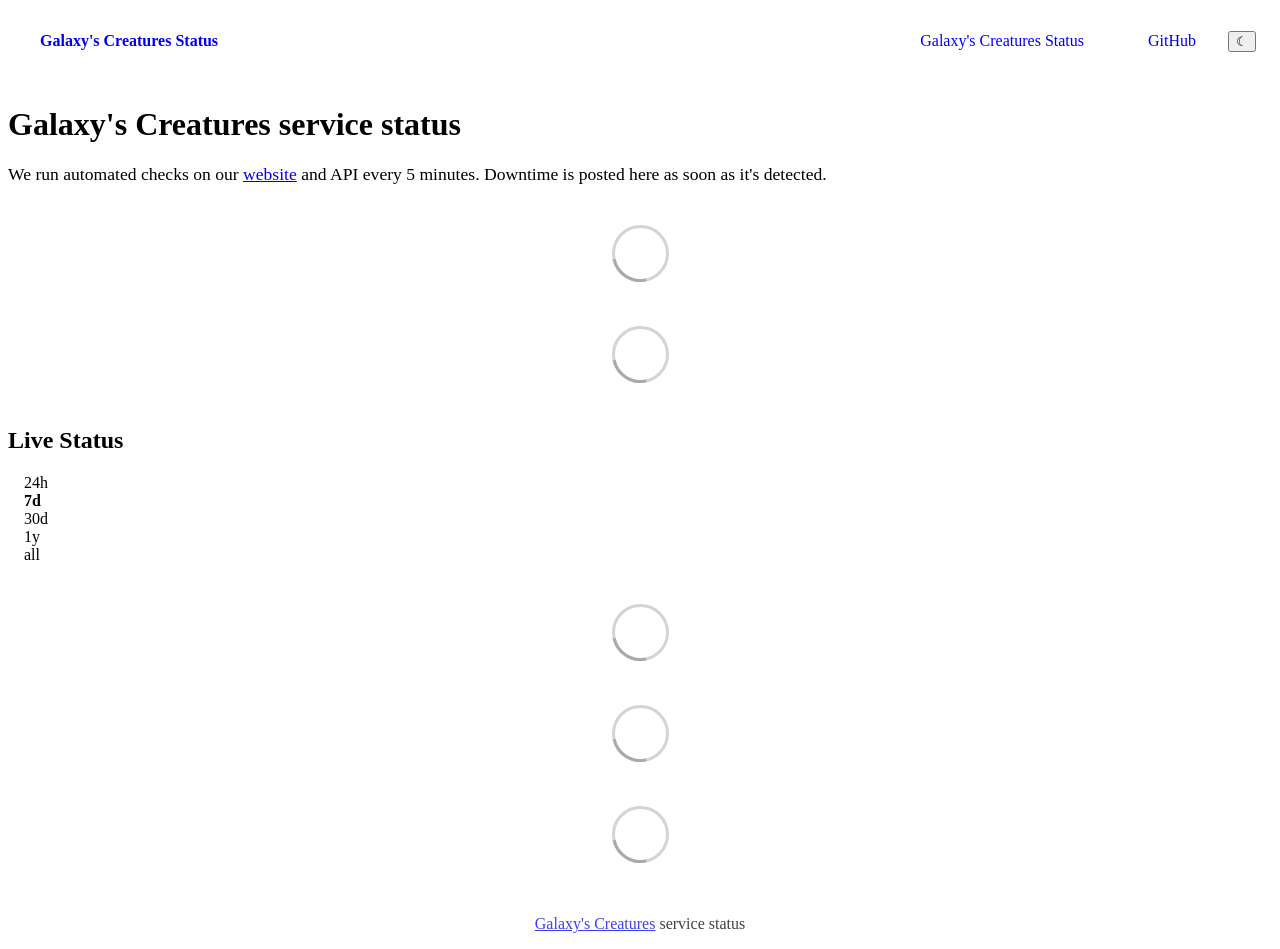
==== commit 0be5449e: "deploy: c910cc313b55b2293da901d68c2c65b0dfc3353e" ====
--- a/index.html
+++ b/index.html
@@ -1,4 +1,26 @@
-<!DOCTYPE html> <html lang=en> <head> <meta charset=utf-8> <meta content="width=device-width,initial-scale=1" name=viewport> <meta content=#333333 name=theme-color> <base href=/ > <link href=manifest.json rel=manifest crossorigin=use-credentials> <script>__SAPPER__={baseUrl:"",preloaded:[void 0,{}]};if('serviceWorker' in navigator)navigator.serviceWorker.register('/service-worker.js');(function(){try{eval("async function x(){}");var main="/client/client.23b82ba1.js"}catch(e){main="/client/legacy/client.30ec707b.js"};var s=document.createElement("script");try{new Function("if(0)import('')")();s.src=main;s.type="module";s.crossOrigin="use-credentials";}catch(e){s.src="/client/shimport@2.0.5.js";s.setAttribute("data-main",main);}document.head.appendChild(s);}());</script> <link href=client/client-31a52aa5.css rel=stylesheet><link href=client/createOctokit-a85f76c7.css rel=stylesheet><link href=client/index-b0b6455a.css rel=stylesheet> <title>Galaxy's Creatures Status</title><link href=https://raw.githubusercontent.com/GalaxyLittlepaws/galaxy-creatures-uptime/master/assets/galaxy-theme.css rel=stylesheet><link href=https://status.galaxyscreatures.com/global.css rel=stylesheet><link href=https://raw.githubusercontent.com/GalaxyLittlepaws/galaxy-creatures-uptime/master/assets/favicon.ico rel=icon type=image/svg><link href=https://raw.githubusercontent.com/GalaxyLittlepaws/galaxy-creatures-uptime/master/assets/favicon.ico rel=icon type=image/png> <link href=/client/client.23b82ba1.js rel=modulepreload as=script crossorigin=use-credentials><link href=/client/client-31a52aa5.css rel=preload as=style><link href=/client/index.0196023a.js rel=modulepreload as=script crossorigin=use-credentials><link href=/client/createOctokit.52246415.js rel=modulepreload as=script crossorigin=use-credentials><link href=/client/inject_styles.803b7e80.js rel=modulepreload as=script crossorigin=use-credentials><link href=/client/createOctokit-a85f76c7.css rel=preload as=style><link href=/client/index-b0b6455a.css rel=preload as=style></head> <body> <div id=sapper> <nav class=svelte-a08hsz><div class="svelte-a08hsz container"><div><a href=https://status.galaxyscreatures.com class="svelte-a08hsz logo"><img alt="" class=svelte-a08hsz src=https://raw.githubusercontent.com/GalaxyLittlepaws/galaxy-creatures-uptime/master/assets/Logo.png> <div>Galaxy's Creatures Status</div></a></div> <ul class=svelte-a08hsz><li><a href=/ class=svelte-a08hsz target=_self aria-current=page>Galaxy's Creatures Status</a> <li><a href=https://github.com/GalaxyLittlepaws/galaxy-creatures-uptime class=svelte-a08hsz target=_self>GitHub</a> </li> </ul></div> </nav> <main class=container> <header class=svelte-ngkazm><h1><strong>Galaxy's Creatures</strong> service status</h1> <p class="svelte-ngkazm lead">We run automated checks on our <a href=https://galaxyscreatures.com/ >website</a> and API every 5 minutes. Downtime is posted here as soon as it's detected.</header> <section class=svelte-8lnl4f><div class="svelte-68jxue loading"><svg class=svelte-68jxue height=38 stroke=#aaa width=38 xmlns=http://www.w3.org/2000/svg><g fill=none fill-rule=evenodd><g stroke-width=2 transform="translate(1 1)"><circle cx=18 cy=18 r=18 stroke-opacity=.5></circle><path d="M36 18c0-9.94-8.06-18-18-18"><animateTransform attributeName=transform dur=1s from="0 18 18" repeatCount=indefinite to="360 18 18" type=rotate></animateTransform></path></g></g></svg></div> </section> <section class=svelte-8lnl4f><div class="svelte-68jxue loading"><svg class=svelte-68jxue height=38 stroke=#aaa width=38 xmlns=http://www.w3.org/2000/svg><g fill=none fill-rule=evenodd><g stroke-width=2 transform="translate(1 1)"><circle cx=18 cy=18 r=18 stroke-opacity=.5></circle><path d="M36 18c0-9.94-8.06-18-18-18"><animateTransform attributeName=transform dur=1s from="0 18 18" repeatCount=indefinite to="360 18 18" type=rotate></animateTransform></path></g></g></svg></div> </section> <div class="svelte-fqsq6s f changed"><h2>Live Status</h2> <form class="svelte-fqsq6s f r"><div><input class=svelte-fqsq6s id=data_day name=d type=radio value=day><label class=svelte-fqsq6s for=data_day>24h</label></div> <div><input class=svelte-fqsq6s id=data_week name=d type=radio value=week checked><label class=svelte-fqsq6s for=data_week>7d</label></div> <div><input class=svelte-fqsq6s id=data_month name=d type=radio value=month><label class=svelte-fqsq6s for=data_month>30d</label></div> <div><input class=svelte-fqsq6s id=data_year name=d type=radio value=year><label class=svelte-fqsq6s for=data_year>1y</label></div> <div><input class=svelte-fqsq6s id=data_all name=d type=radio value=all><label class=svelte-fqsq6s for=data_all>all</label></div></form></div> <section class="svelte-fqsq6s live-status"><div class="svelte-68jxue loading"><svg class=svelte-68jxue height=38 stroke=#aaa width=38 xmlns=http://www.w3.org/2000/svg><g fill=none fill-rule=evenodd><g stroke-width=2 transform="translate(1 1)"><circle cx=18 cy=18 r=18 stroke-opacity=.5></circle><path d="M36 18c0-9.94-8.06-18-18-18"><animateTransform attributeName=transform dur=1s from="0 18 18" repeatCount=indefinite to="360 18 18" type=rotate></animateTransform></path></g></g></svg></div> </section> <section><div class="svelte-68jxue loading"><svg class=svelte-68jxue height=38 stroke=#aaa width=38 xmlns=http://www.w3.org/2000/svg><g fill=none fill-rule=evenodd><g stroke-width=2 transform="translate(1 1)"><circle cx=18 cy=18 r=18 stroke-opacity=.5></circle><path d="M36 18c0-9.94-8.06-18-18-18"><animateTransform attributeName=transform dur=1s from="0 18 18" repeatCount=indefinite to="360 18 18" type=rotate></animateTransform></path></g></g></svg></div> </section> <section><div class="svelte-68jxue loading"><svg class=svelte-68jxue height=38 stroke=#aaa width=38 xmlns=http://www.w3.org/2000/svg><g fill=none fill-rule=evenodd><g stroke-width=2 transform="translate(1 1)"><circle cx=18 cy=18 r=18 stroke-opacity=.5></circle><path d="M36 18c0-9.94-8.06-18-18-18"><animateTransform attributeName=transform dur=1s from="0 18 18" repeatCount=indefinite to="360 18 18" type=rotate></animateTransform></path></g></g></svg></div></section></main> <footer class=svelte-jbr799><p><a href=https://galaxyscreatures.com/ >Galaxy's Creatures</a> service status</p> </footer></div> <script> try {
+<!DOCTYPE html> <html lang=en> <head> <meta charset=utf-8> <meta content="width=device-width,initial-scale=1" name=viewport> <meta content=#333333 name=theme-color> <base href=/ > <link href=manifest.json rel=manifest crossorigin=use-credentials> <script>__SAPPER__={baseUrl:"",preloaded:[void 0,{}]};if('serviceWorker' in navigator)navigator.serviceWorker.register('/service-worker.js');(function(){try{eval("async function x(){}");var main="/client/client.4ee4050d.js"}catch(e){main="/client/legacy/client.995227ba.js"};var s=document.createElement("script");try{new Function("if(0)import('')")();s.src=main;s.type="module";s.crossOrigin="use-credentials";}catch(e){s.src="/client/shimport@2.0.5.js";s.setAttribute("data-main",main);}document.head.appendChild(s);}());</script> <link href=client/client-31a52aa5.css rel=stylesheet><link href=client/createOctokit-a85f76c7.css rel=stylesheet><link href=client/index-b0b6455a.css rel=stylesheet> <title>Galaxy's Creatures Status</title><script> (function () {
+    var saved = null;
+    try { saved = localStorage.getItem("gc-theme"); } catch (e) {}
+    var dark = saved === "dark" || (saved === null && window.matchMedia && window.matchMedia("(prefers-color-scheme: dark)").matches);
+    document.documentElement.dataset.theme = dark ? "dark" : "light";
+    var btn = document.createElement("button");
+    btn.id = "gc-theme-toggle";
+    btn.type = "button";
+    btn.title = "Toggle theme";
+    btn.textContent = dark ? "\u2600" : "\u263E";
+    btn.addEventListener("click", function () {
+      dark = !dark;
+      document.documentElement.dataset.theme = dark ? "dark" : "light";
+      btn.textContent = dark ? "\u2600" : "\u263E";
+      try { localStorage.setItem("gc-theme", dark ? "dark" : "light"); } catch (e) {}
+    });
+    function mount() {
+      var ul = document.querySelector("nav ul");
+      if (ul) { var li = document.createElement("li"); li.appendChild(btn); ul.appendChild(li); }
+    }
+    if (document.readyState === "loading") document.addEventListener("DOMContentLoaded", mount);
+    else mount();
+  })(); </script> <link href=https://cdn.jsdelivr.net/gh/GalaxyLittlepaws/galaxy-creatures-uptime@master/assets/galaxy-theme.css rel=stylesheet><link href=https://status.galaxyscreatures.com/global.css rel=stylesheet><link href=https://raw.githubusercontent.com/GalaxyLittlepaws/galaxy-creatures-uptime/master/assets/favicon.ico rel=icon type=image/svg><link href=https://raw.githubusercontent.com/GalaxyLittlepaws/galaxy-creatures-uptime/master/assets/favicon.ico rel=icon type=image/png> <link href=/client/client.4ee4050d.js rel=modulepreload as=script crossorigin=use-credentials><link href=/client/client-31a52aa5.css rel=preload as=style><link href=/client/index.2f03df6e.js rel=modulepreload as=script crossorigin=use-credentials><link href=/client/createOctokit.0653f2d2.js rel=modulepreload as=script crossorigin=use-credentials><link href=/client/inject_styles.803b7e80.js rel=modulepreload as=script crossorigin=use-credentials><link href=/client/createOctokit-a85f76c7.css rel=preload as=style><link href=/client/index-b0b6455a.css rel=preload as=style></head> <body> <div id=sapper> <nav class=svelte-a08hsz><div class="svelte-a08hsz container"><div><a href=https://status.galaxyscreatures.com class="svelte-a08hsz logo"><img alt="" class=svelte-a08hsz src=https://raw.githubusercontent.com/GalaxyLittlepaws/galaxy-creatures-uptime/master/assets/Logo.png> <div>Galaxy's Creatures Status</div></a></div> <ul class=svelte-a08hsz><li><a href=/ class=svelte-a08hsz target=_self aria-current=page>Galaxy's Creatures Status</a> <li><a href=https://github.com/GalaxyLittlepaws/galaxy-creatures-uptime class=svelte-a08hsz target=_self>GitHub</a> </li> </ul></div> </nav> <main class=container> <header class=svelte-ngkazm><h1><strong>Galaxy's Creatures</strong> service status</h1> <p class="svelte-ngkazm lead">We run automated checks on our <a href=https://galaxyscreatures.com/ >website</a> and API every 5 minutes. Downtime is posted here as soon as it's detected.</header> <section class=svelte-8lnl4f><div class="svelte-68jxue loading"><svg class=svelte-68jxue height=38 stroke=#aaa width=38 xmlns=http://www.w3.org/2000/svg><g fill=none fill-rule=evenodd><g stroke-width=2 transform="translate(1 1)"><circle cx=18 cy=18 r=18 stroke-opacity=.5></circle><path d="M36 18c0-9.94-8.06-18-18-18"><animateTransform attributeName=transform dur=1s from="0 18 18" repeatCount=indefinite to="360 18 18" type=rotate></animateTransform></path></g></g></svg></div> </section> <section class=svelte-8lnl4f><div class="svelte-68jxue loading"><svg class=svelte-68jxue height=38 stroke=#aaa width=38 xmlns=http://www.w3.org/2000/svg><g fill=none fill-rule=evenodd><g stroke-width=2 transform="translate(1 1)"><circle cx=18 cy=18 r=18 stroke-opacity=.5></circle><path d="M36 18c0-9.94-8.06-18-18-18"><animateTransform attributeName=transform dur=1s from="0 18 18" repeatCount=indefinite to="360 18 18" type=rotate></animateTransform></path></g></g></svg></div> </section> <div class="svelte-fqsq6s f changed"><h2>Live Status</h2> <form class="svelte-fqsq6s f r"><div><input class=svelte-fqsq6s id=data_day name=d type=radio value=day><label class=svelte-fqsq6s for=data_day>24h</label></div> <div><input class=svelte-fqsq6s id=data_week name=d type=radio value=week checked><label class=svelte-fqsq6s for=data_week>7d</label></div> <div><input class=svelte-fqsq6s id=data_month name=d type=radio value=month><label class=svelte-fqsq6s for=data_month>30d</label></div> <div><input class=svelte-fqsq6s id=data_year name=d type=radio value=year><label class=svelte-fqsq6s for=data_year>1y</label></div> <div><input class=svelte-fqsq6s id=data_all name=d type=radio value=all><label class=svelte-fqsq6s for=data_all>all</label></div></form></div> <section class="svelte-fqsq6s live-status"><div class="svelte-68jxue loading"><svg class=svelte-68jxue height=38 stroke=#aaa width=38 xmlns=http://www.w3.org/2000/svg><g fill=none fill-rule=evenodd><g stroke-width=2 transform="translate(1 1)"><circle cx=18 cy=18 r=18 stroke-opacity=.5></circle><path d="M36 18c0-9.94-8.06-18-18-18"><animateTransform attributeName=transform dur=1s from="0 18 18" repeatCount=indefinite to="360 18 18" type=rotate></animateTransform></path></g></g></svg></div> </section> <section><div class="svelte-68jxue loading"><svg class=svelte-68jxue height=38 stroke=#aaa width=38 xmlns=http://www.w3.org/2000/svg><g fill=none fill-rule=evenodd><g stroke-width=2 transform="translate(1 1)"><circle cx=18 cy=18 r=18 stroke-opacity=.5></circle><path d="M36 18c0-9.94-8.06-18-18-18"><animateTransform attributeName=transform dur=1s from="0 18 18" repeatCount=indefinite to="360 18 18" type=rotate></animateTransform></path></g></g></svg></div> </section> <section><div class="svelte-68jxue loading"><svg class=svelte-68jxue height=38 stroke=#aaa width=38 xmlns=http://www.w3.org/2000/svg><g fill=none fill-rule=evenodd><g stroke-width=2 transform="translate(1 1)"><circle cx=18 cy=18 r=18 stroke-opacity=.5></circle><path d="M36 18c0-9.94-8.06-18-18-18"><animateTransform attributeName=transform dur=1s from="0 18 18" repeatCount=indefinite to="360 18 18" type=rotate></animateTransform></path></g></g></svg></div></section></main> <footer class=svelte-jbr799><p><a href=https://galaxyscreatures.com/ >Galaxy's Creatures</a> service status</p> </footer></div> <script> try {
         if (typeof window !== "undefined" && window.navigator && navigator.serviceWorker) {
           navigator.serviceWorker.getRegistrations().then(function (registrations) {
             for (let registration of registrations) {
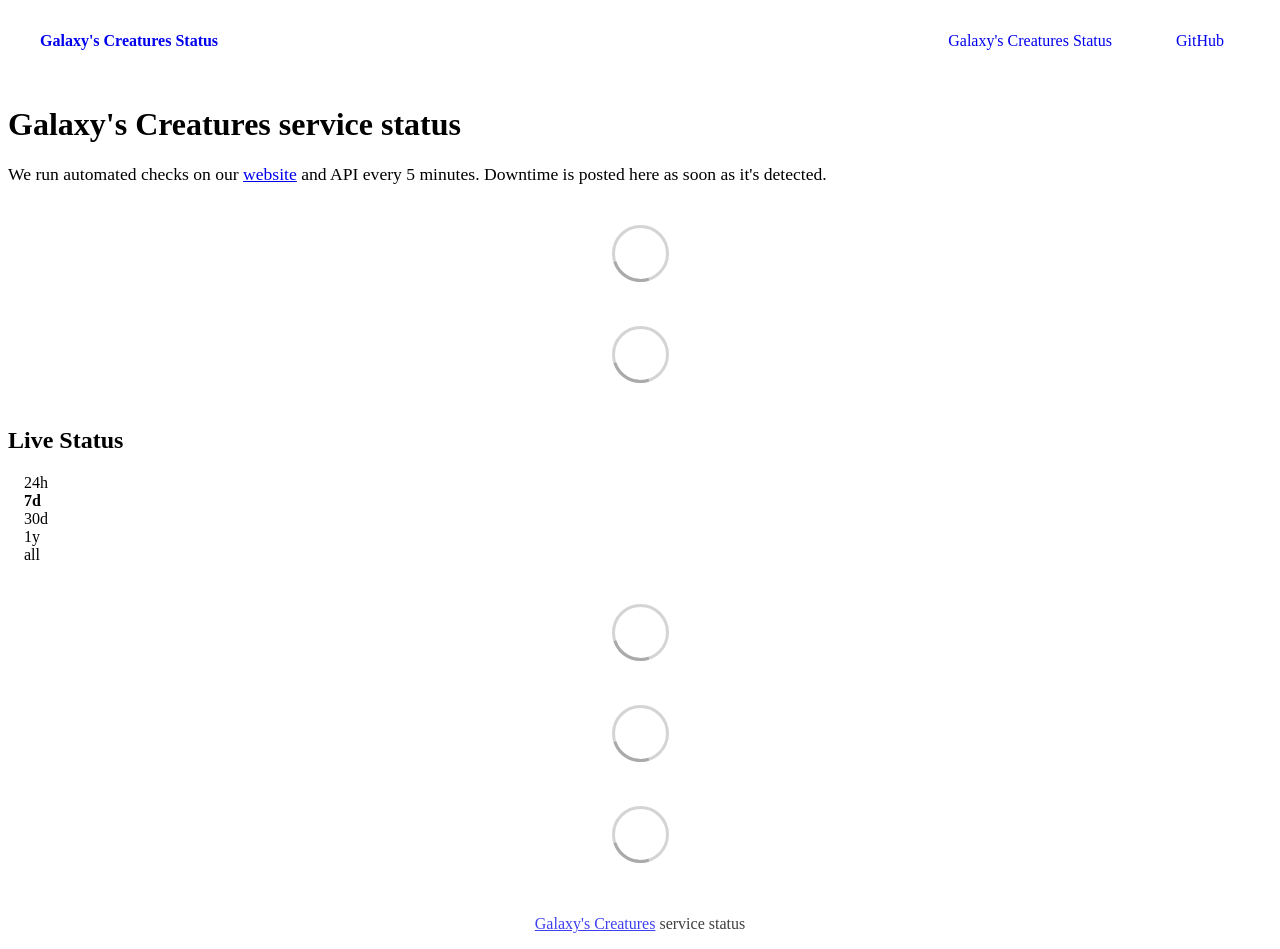
==== commit 38078def: "deploy: 8dbe7a0db7576259d090afbf424b6e64bab009ab" ====
--- a/index.html
+++ b/index.html
@@ -1,26 +1,4 @@
-<!DOCTYPE html> <html lang=en> <head> <meta charset=utf-8> <meta content="width=device-width,initial-scale=1" name=viewport> <meta content=#333333 name=theme-color> <base href=/ > <link href=manifest.json rel=manifest crossorigin=use-credentials> <script>__SAPPER__={baseUrl:"",preloaded:[void 0,{}]};if('serviceWorker' in navigator)navigator.serviceWorker.register('/service-worker.js');(function(){try{eval("async function x(){}");var main="/client/client.4ee4050d.js"}catch(e){main="/client/legacy/client.995227ba.js"};var s=document.createElement("script");try{new Function("if(0)import('')")();s.src=main;s.type="module";s.crossOrigin="use-credentials";}catch(e){s.src="/client/shimport@2.0.5.js";s.setAttribute("data-main",main);}document.head.appendChild(s);}());</script> <link href=client/client-31a52aa5.css rel=stylesheet><link href=client/createOctokit-a85f76c7.css rel=stylesheet><link href=client/index-b0b6455a.css rel=stylesheet> <title>Galaxy's Creatures Status</title><script> (function () {
-    var saved = null;
-    try { saved = localStorage.getItem("gc-theme"); } catch (e) {}
-    var dark = saved === "dark" || (saved === null && window.matchMedia && window.matchMedia("(prefers-color-scheme: dark)").matches);
-    document.documentElement.dataset.theme = dark ? "dark" : "light";
-    var btn = document.createElement("button");
-    btn.id = "gc-theme-toggle";
-    btn.type = "button";
-    btn.title = "Toggle theme";
-    btn.textContent = dark ? "\u2600" : "\u263E";
-    btn.addEventListener("click", function () {
-      dark = !dark;
-      document.documentElement.dataset.theme = dark ? "dark" : "light";
-      btn.textContent = dark ? "\u2600" : "\u263E";
-      try { localStorage.setItem("gc-theme", dark ? "dark" : "light"); } catch (e) {}
-    });
-    function mount() {
-      var ul = document.querySelector("nav ul");
-      if (ul) { var li = document.createElement("li"); li.appendChild(btn); ul.appendChild(li); }
-    }
-    if (document.readyState === "loading") document.addEventListener("DOMContentLoaded", mount);
-    else mount();
-  })(); </script> <link href=https://cdn.jsdelivr.net/gh/GalaxyLittlepaws/galaxy-creatures-uptime@master/assets/galaxy-theme.css rel=stylesheet><link href=https://status.galaxyscreatures.com/global.css rel=stylesheet><link href=https://raw.githubusercontent.com/GalaxyLittlepaws/galaxy-creatures-uptime/master/assets/favicon.ico rel=icon type=image/svg><link href=https://raw.githubusercontent.com/GalaxyLittlepaws/galaxy-creatures-uptime/master/assets/favicon.ico rel=icon type=image/png> <link href=/client/client.4ee4050d.js rel=modulepreload as=script crossorigin=use-credentials><link href=/client/client-31a52aa5.css rel=preload as=style><link href=/client/index.2f03df6e.js rel=modulepreload as=script crossorigin=use-credentials><link href=/client/createOctokit.0653f2d2.js rel=modulepreload as=script crossorigin=use-credentials><link href=/client/inject_styles.803b7e80.js rel=modulepreload as=script crossorigin=use-credentials><link href=/client/createOctokit-a85f76c7.css rel=preload as=style><link href=/client/index-b0b6455a.css rel=preload as=style></head> <body> <div id=sapper> <nav class=svelte-a08hsz><div class="svelte-a08hsz container"><div><a href=https://status.galaxyscreatures.com class="svelte-a08hsz logo"><img alt="" class=svelte-a08hsz src=https://raw.githubusercontent.com/GalaxyLittlepaws/galaxy-creatures-uptime/master/assets/Logo.png> <div>Galaxy's Creatures Status</div></a></div> <ul class=svelte-a08hsz><li><a href=/ class=svelte-a08hsz target=_self aria-current=page>Galaxy's Creatures Status</a> <li><a href=https://github.com/GalaxyLittlepaws/galaxy-creatures-uptime class=svelte-a08hsz target=_self>GitHub</a> </li> </ul></div> </nav> <main class=container> <header class=svelte-ngkazm><h1><strong>Galaxy's Creatures</strong> service status</h1> <p class="svelte-ngkazm lead">We run automated checks on our <a href=https://galaxyscreatures.com/ >website</a> and API every 5 minutes. Downtime is posted here as soon as it's detected.</header> <section class=svelte-8lnl4f><div class="svelte-68jxue loading"><svg class=svelte-68jxue height=38 stroke=#aaa width=38 xmlns=http://www.w3.org/2000/svg><g fill=none fill-rule=evenodd><g stroke-width=2 transform="translate(1 1)"><circle cx=18 cy=18 r=18 stroke-opacity=.5></circle><path d="M36 18c0-9.94-8.06-18-18-18"><animateTransform attributeName=transform dur=1s from="0 18 18" repeatCount=indefinite to="360 18 18" type=rotate></animateTransform></path></g></g></svg></div> </section> <section class=svelte-8lnl4f><div class="svelte-68jxue loading"><svg class=svelte-68jxue height=38 stroke=#aaa width=38 xmlns=http://www.w3.org/2000/svg><g fill=none fill-rule=evenodd><g stroke-width=2 transform="translate(1 1)"><circle cx=18 cy=18 r=18 stroke-opacity=.5></circle><path d="M36 18c0-9.94-8.06-18-18-18"><animateTransform attributeName=transform dur=1s from="0 18 18" repeatCount=indefinite to="360 18 18" type=rotate></animateTransform></path></g></g></svg></div> </section> <div class="svelte-fqsq6s f changed"><h2>Live Status</h2> <form class="svelte-fqsq6s f r"><div><input class=svelte-fqsq6s id=data_day name=d type=radio value=day><label class=svelte-fqsq6s for=data_day>24h</label></div> <div><input class=svelte-fqsq6s id=data_week name=d type=radio value=week checked><label class=svelte-fqsq6s for=data_week>7d</label></div> <div><input class=svelte-fqsq6s id=data_month name=d type=radio value=month><label class=svelte-fqsq6s for=data_month>30d</label></div> <div><input class=svelte-fqsq6s id=data_year name=d type=radio value=year><label class=svelte-fqsq6s for=data_year>1y</label></div> <div><input class=svelte-fqsq6s id=data_all name=d type=radio value=all><label class=svelte-fqsq6s for=data_all>all</label></div></form></div> <section class="svelte-fqsq6s live-status"><div class="svelte-68jxue loading"><svg class=svelte-68jxue height=38 stroke=#aaa width=38 xmlns=http://www.w3.org/2000/svg><g fill=none fill-rule=evenodd><g stroke-width=2 transform="translate(1 1)"><circle cx=18 cy=18 r=18 stroke-opacity=.5></circle><path d="M36 18c0-9.94-8.06-18-18-18"><animateTransform attributeName=transform dur=1s from="0 18 18" repeatCount=indefinite to="360 18 18" type=rotate></animateTransform></path></g></g></svg></div> </section> <section><div class="svelte-68jxue loading"><svg class=svelte-68jxue height=38 stroke=#aaa width=38 xmlns=http://www.w3.org/2000/svg><g fill=none fill-rule=evenodd><g stroke-width=2 transform="translate(1 1)"><circle cx=18 cy=18 r=18 stroke-opacity=.5></circle><path d="M36 18c0-9.94-8.06-18-18-18"><animateTransform attributeName=transform dur=1s from="0 18 18" repeatCount=indefinite to="360 18 18" type=rotate></animateTransform></path></g></g></svg></div> </section> <section><div class="svelte-68jxue loading"><svg class=svelte-68jxue height=38 stroke=#aaa width=38 xmlns=http://www.w3.org/2000/svg><g fill=none fill-rule=evenodd><g stroke-width=2 transform="translate(1 1)"><circle cx=18 cy=18 r=18 stroke-opacity=.5></circle><path d="M36 18c0-9.94-8.06-18-18-18"><animateTransform attributeName=transform dur=1s from="0 18 18" repeatCount=indefinite to="360 18 18" type=rotate></animateTransform></path></g></g></svg></div></section></main> <footer class=svelte-jbr799><p><a href=https://galaxyscreatures.com/ >Galaxy's Creatures</a> service status</p> </footer></div> <script> try {
+<!DOCTYPE html> <html lang=en> <head> <meta charset=utf-8> <meta content="width=device-width,initial-scale=1" name=viewport> <meta content=#333333 name=theme-color> <base href=/ > <link href=manifest.json rel=manifest crossorigin=use-credentials> <script>__SAPPER__={baseUrl:"",preloaded:[void 0,{}]};if('serviceWorker' in navigator)navigator.serviceWorker.register('/service-worker.js');(function(){try{eval("async function x(){}");var main="/client/client.aeea0607.js"}catch(e){main="/client/legacy/client.8a854999.js"};var s=document.createElement("script");try{new Function("if(0)import('')")();s.src=main;s.type="module";s.crossOrigin="use-credentials";}catch(e){s.src="/client/shimport@2.0.5.js";s.setAttribute("data-main",main);}document.head.appendChild(s);}());</script> <link href=client/client-31a52aa5.css rel=stylesheet><link href=client/createOctokit-a85f76c7.css rel=stylesheet><link href=client/index-b0b6455a.css rel=stylesheet> <title>Galaxy's Creatures Status</title><link href=https://status.galaxyscreatures.com/galaxy-theme.css rel=stylesheet><link href=https://status.galaxyscreatures.com/global.css rel=stylesheet><link href=https://raw.githubusercontent.com/GalaxyLittlepaws/galaxy-creatures-uptime/master/assets/favicon.ico rel=icon type=image/svg><link href=https://raw.githubusercontent.com/GalaxyLittlepaws/galaxy-creatures-uptime/master/assets/favicon.ico rel=icon type=image/png> <link href=/client/client.aeea0607.js rel=modulepreload as=script crossorigin=use-credentials><link href=/client/client-31a52aa5.css rel=preload as=style><link href=/client/index.ad9ef852.js rel=modulepreload as=script crossorigin=use-credentials><link href=/client/createOctokit.d25e98dd.js rel=modulepreload as=script crossorigin=use-credentials><link href=/client/inject_styles.803b7e80.js rel=modulepreload as=script crossorigin=use-credentials><link href=/client/createOctokit-a85f76c7.css rel=preload as=style><link href=/client/index-b0b6455a.css rel=preload as=style></head> <body> <div id=sapper> <nav class=svelte-a08hsz><div class="svelte-a08hsz container"><div><a href=https://status.galaxyscreatures.com class="svelte-a08hsz logo"><img alt="" class=svelte-a08hsz src=https://raw.githubusercontent.com/GalaxyLittlepaws/galaxy-creatures-uptime/master/assets/Logo.png> <div>Galaxy's Creatures Status</div></a></div> <ul class=svelte-a08hsz><li><a href=/ class=svelte-a08hsz target=_self aria-current=page>Galaxy's Creatures Status</a> <li><a href=https://github.com/GalaxyLittlepaws/galaxy-creatures-uptime class=svelte-a08hsz target=_self>GitHub</a> </li> </ul></div> </nav> <main class=container> <header class=svelte-ngkazm><h1><strong>Galaxy's Creatures</strong> service status</h1> <p class="svelte-ngkazm lead">We run automated checks on our <a href=https://galaxyscreatures.com/ >website</a> and API every 5 minutes. Downtime is posted here as soon as it's detected.</header> <section class=svelte-8lnl4f><div class="svelte-68jxue loading"><svg class=svelte-68jxue height=38 stroke=#aaa width=38 xmlns=http://www.w3.org/2000/svg><g fill=none fill-rule=evenodd><g stroke-width=2 transform="translate(1 1)"><circle cx=18 cy=18 r=18 stroke-opacity=.5></circle><path d="M36 18c0-9.94-8.06-18-18-18"><animateTransform attributeName=transform dur=1s from="0 18 18" repeatCount=indefinite to="360 18 18" type=rotate></animateTransform></path></g></g></svg></div> </section> <section class=svelte-8lnl4f><div class="svelte-68jxue loading"><svg class=svelte-68jxue height=38 stroke=#aaa width=38 xmlns=http://www.w3.org/2000/svg><g fill=none fill-rule=evenodd><g stroke-width=2 transform="translate(1 1)"><circle cx=18 cy=18 r=18 stroke-opacity=.5></circle><path d="M36 18c0-9.94-8.06-18-18-18"><animateTransform attributeName=transform dur=1s from="0 18 18" repeatCount=indefinite to="360 18 18" type=rotate></animateTransform></path></g></g></svg></div> </section> <div class="svelte-fqsq6s f changed"><h2>Live Status</h2> <form class="svelte-fqsq6s f r"><div><input class=svelte-fqsq6s id=data_day name=d type=radio value=day><label class=svelte-fqsq6s for=data_day>24h</label></div> <div><input class=svelte-fqsq6s id=data_week name=d type=radio value=week checked><label class=svelte-fqsq6s for=data_week>7d</label></div> <div><input class=svelte-fqsq6s id=data_month name=d type=radio value=month><label class=svelte-fqsq6s for=data_month>30d</label></div> <div><input class=svelte-fqsq6s id=data_year name=d type=radio value=year><label class=svelte-fqsq6s for=data_year>1y</label></div> <div><input class=svelte-fqsq6s id=data_all name=d type=radio value=all><label class=svelte-fqsq6s for=data_all>all</label></div></form></div> <section class="svelte-fqsq6s live-status"><div class="svelte-68jxue loading"><svg class=svelte-68jxue height=38 stroke=#aaa width=38 xmlns=http://www.w3.org/2000/svg><g fill=none fill-rule=evenodd><g stroke-width=2 transform="translate(1 1)"><circle cx=18 cy=18 r=18 stroke-opacity=.5></circle><path d="M36 18c0-9.94-8.06-18-18-18"><animateTransform attributeName=transform dur=1s from="0 18 18" repeatCount=indefinite to="360 18 18" type=rotate></animateTransform></path></g></g></svg></div> </section> <section><div class="svelte-68jxue loading"><svg class=svelte-68jxue height=38 stroke=#aaa width=38 xmlns=http://www.w3.org/2000/svg><g fill=none fill-rule=evenodd><g stroke-width=2 transform="translate(1 1)"><circle cx=18 cy=18 r=18 stroke-opacity=.5></circle><path d="M36 18c0-9.94-8.06-18-18-18"><animateTransform attributeName=transform dur=1s from="0 18 18" repeatCount=indefinite to="360 18 18" type=rotate></animateTransform></path></g></g></svg></div> </section> <section><div class="svelte-68jxue loading"><svg class=svelte-68jxue height=38 stroke=#aaa width=38 xmlns=http://www.w3.org/2000/svg><g fill=none fill-rule=evenodd><g stroke-width=2 transform="translate(1 1)"><circle cx=18 cy=18 r=18 stroke-opacity=.5></circle><path d="M36 18c0-9.94-8.06-18-18-18"><animateTransform attributeName=transform dur=1s from="0 18 18" repeatCount=indefinite to="360 18 18" type=rotate></animateTransform></path></g></g></svg></div></section></main> <footer class=svelte-jbr799><p><a href=https://galaxyscreatures.com/ >Galaxy's Creatures</a> service status</p> </footer></div> <script> try {
         if (typeof window !== "undefined" && window.navigator && navigator.serviceWorker) {
           navigator.serviceWorker.getRegistrations().then(function (registrations) {
             for (let registration of registrations) {
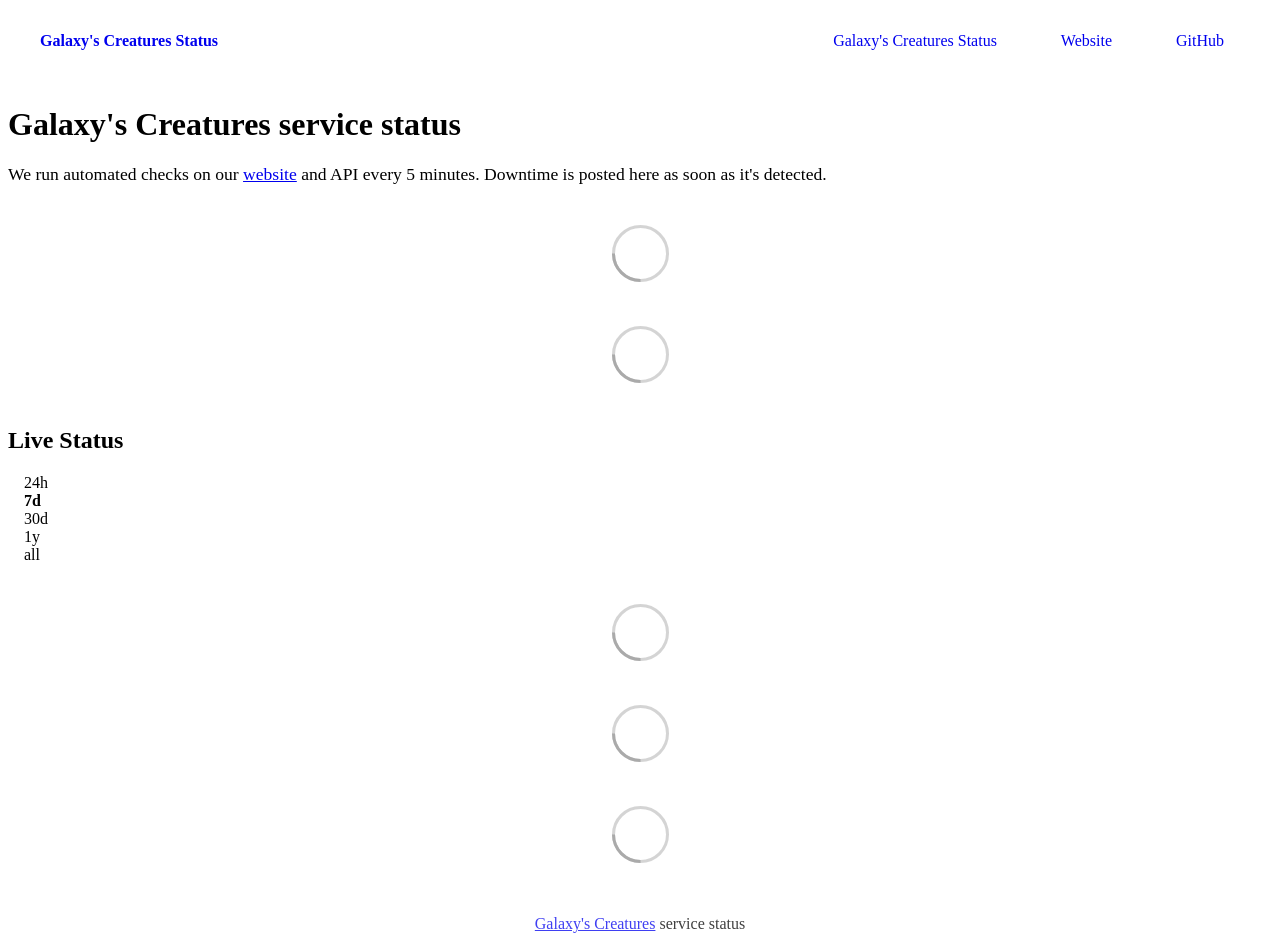
==== commit 76afeb8c: "deploy: b302579ca0fb4650e84f96622d9163c6e5690f7d" ====
--- a/index.html
+++ b/index.html
@@ -1,4 +1,4 @@
-<!DOCTYPE html> <html lang=en> <head> <meta charset=utf-8> <meta content="width=device-width,initial-scale=1" name=viewport> <meta content=#333333 name=theme-color> <base href=/ > <link href=manifest.json rel=manifest crossorigin=use-credentials> <script>__SAPPER__={baseUrl:"",preloaded:[void 0,{}]};if('serviceWorker' in navigator)navigator.serviceWorker.register('/service-worker.js');(function(){try{eval("async function x(){}");var main="/client/client.aeea0607.js"}catch(e){main="/client/legacy/client.8a854999.js"};var s=document.createElement("script");try{new Function("if(0)import('')")();s.src=main;s.type="module";s.crossOrigin="use-credentials";}catch(e){s.src="/client/shimport@2.0.5.js";s.setAttribute("data-main",main);}document.head.appendChild(s);}());</script> <link href=client/client-31a52aa5.css rel=stylesheet><link href=client/createOctokit-a85f76c7.css rel=stylesheet><link href=client/index-b0b6455a.css rel=stylesheet> <title>Galaxy's Creatures Status</title><link href=https://status.galaxyscreatures.com/galaxy-theme.css rel=stylesheet><link href=https://status.galaxyscreatures.com/global.css rel=stylesheet><link href=https://raw.githubusercontent.com/GalaxyLittlepaws/galaxy-creatures-uptime/master/assets/favicon.ico rel=icon type=image/svg><link href=https://raw.githubusercontent.com/GalaxyLittlepaws/galaxy-creatures-uptime/master/assets/favicon.ico rel=icon type=image/png> <link href=/client/client.aeea0607.js rel=modulepreload as=script crossorigin=use-credentials><link href=/client/client-31a52aa5.css rel=preload as=style><link href=/client/index.ad9ef852.js rel=modulepreload as=script crossorigin=use-credentials><link href=/client/createOctokit.d25e98dd.js rel=modulepreload as=script crossorigin=use-credentials><link href=/client/inject_styles.803b7e80.js rel=modulepreload as=script crossorigin=use-credentials><link href=/client/createOctokit-a85f76c7.css rel=preload as=style><link href=/client/index-b0b6455a.css rel=preload as=style></head> <body> <div id=sapper> <nav class=svelte-a08hsz><div class="svelte-a08hsz container"><div><a href=https://status.galaxyscreatures.com class="svelte-a08hsz logo"><img alt="" class=svelte-a08hsz src=https://raw.githubusercontent.com/GalaxyLittlepaws/galaxy-creatures-uptime/master/assets/Logo.png> <div>Galaxy's Creatures Status</div></a></div> <ul class=svelte-a08hsz><li><a href=/ class=svelte-a08hsz target=_self aria-current=page>Galaxy's Creatures Status</a> <li><a href=https://github.com/GalaxyLittlepaws/galaxy-creatures-uptime class=svelte-a08hsz target=_self>GitHub</a> </li> </ul></div> </nav> <main class=container> <header class=svelte-ngkazm><h1><strong>Galaxy's Creatures</strong> service status</h1> <p class="svelte-ngkazm lead">We run automated checks on our <a href=https://galaxyscreatures.com/ >website</a> and API every 5 minutes. Downtime is posted here as soon as it's detected.</header> <section class=svelte-8lnl4f><div class="svelte-68jxue loading"><svg class=svelte-68jxue height=38 stroke=#aaa width=38 xmlns=http://www.w3.org/2000/svg><g fill=none fill-rule=evenodd><g stroke-width=2 transform="translate(1 1)"><circle cx=18 cy=18 r=18 stroke-opacity=.5></circle><path d="M36 18c0-9.94-8.06-18-18-18"><animateTransform attributeName=transform dur=1s from="0 18 18" repeatCount=indefinite to="360 18 18" type=rotate></animateTransform></path></g></g></svg></div> </section> <section class=svelte-8lnl4f><div class="svelte-68jxue loading"><svg class=svelte-68jxue height=38 stroke=#aaa width=38 xmlns=http://www.w3.org/2000/svg><g fill=none fill-rule=evenodd><g stroke-width=2 transform="translate(1 1)"><circle cx=18 cy=18 r=18 stroke-opacity=.5></circle><path d="M36 18c0-9.94-8.06-18-18-18"><animateTransform attributeName=transform dur=1s from="0 18 18" repeatCount=indefinite to="360 18 18" type=rotate></animateTransform></path></g></g></svg></div> </section> <div class="svelte-fqsq6s f changed"><h2>Live Status</h2> <form class="svelte-fqsq6s f r"><div><input class=svelte-fqsq6s id=data_day name=d type=radio value=day><label class=svelte-fqsq6s for=data_day>24h</label></div> <div><input class=svelte-fqsq6s id=data_week name=d type=radio value=week checked><label class=svelte-fqsq6s for=data_week>7d</label></div> <div><input class=svelte-fqsq6s id=data_month name=d type=radio value=month><label class=svelte-fqsq6s for=data_month>30d</label></div> <div><input class=svelte-fqsq6s id=data_year name=d type=radio value=year><label class=svelte-fqsq6s for=data_year>1y</label></div> <div><input class=svelte-fqsq6s id=data_all name=d type=radio value=all><label class=svelte-fqsq6s for=data_all>all</label></div></form></div> <section class="svelte-fqsq6s live-status"><div class="svelte-68jxue loading"><svg class=svelte-68jxue height=38 stroke=#aaa width=38 xmlns=http://www.w3.org/2000/svg><g fill=none fill-rule=evenodd><g stroke-width=2 transform="translate(1 1)"><circle cx=18 cy=18 r=18 stroke-opacity=.5></circle><path d="M36 18c0-9.94-8.06-18-18-18"><animateTransform attributeName=transform dur=1s from="0 18 18" repeatCount=indefinite to="360 18 18" type=rotate></animateTransform></path></g></g></svg></div> </section> <section><div class="svelte-68jxue loading"><svg class=svelte-68jxue height=38 stroke=#aaa width=38 xmlns=http://www.w3.org/2000/svg><g fill=none fill-rule=evenodd><g stroke-width=2 transform="translate(1 1)"><circle cx=18 cy=18 r=18 stroke-opacity=.5></circle><path d="M36 18c0-9.94-8.06-18-18-18"><animateTransform attributeName=transform dur=1s from="0 18 18" repeatCount=indefinite to="360 18 18" type=rotate></animateTransform></path></g></g></svg></div> </section> <section><div class="svelte-68jxue loading"><svg class=svelte-68jxue height=38 stroke=#aaa width=38 xmlns=http://www.w3.org/2000/svg><g fill=none fill-rule=evenodd><g stroke-width=2 transform="translate(1 1)"><circle cx=18 cy=18 r=18 stroke-opacity=.5></circle><path d="M36 18c0-9.94-8.06-18-18-18"><animateTransform attributeName=transform dur=1s from="0 18 18" repeatCount=indefinite to="360 18 18" type=rotate></animateTransform></path></g></g></svg></div></section></main> <footer class=svelte-jbr799><p><a href=https://galaxyscreatures.com/ >Galaxy's Creatures</a> service status</p> </footer></div> <script> try {
+<!DOCTYPE html> <html lang=en> <head> <meta charset=utf-8> <meta content="width=device-width,initial-scale=1" name=viewport> <meta content=#333333 name=theme-color> <base href=/ > <link href=manifest.json rel=manifest crossorigin=use-credentials> <script>__SAPPER__={baseUrl:"",preloaded:[void 0,{}]};if('serviceWorker' in navigator)navigator.serviceWorker.register('/service-worker.js');(function(){try{eval("async function x(){}");var main="/client/client.cc483a42.js"}catch(e){main="/client/legacy/client.aca05cc5.js"};var s=document.createElement("script");try{new Function("if(0)import('')")();s.src=main;s.type="module";s.crossOrigin="use-credentials";}catch(e){s.src="/client/shimport@2.0.5.js";s.setAttribute("data-main",main);}document.head.appendChild(s);}());</script> <link href=client/client-31a52aa5.css rel=stylesheet><link href=client/createOctokit-a85f76c7.css rel=stylesheet><link href=client/index-b0b6455a.css rel=stylesheet> <title>Galaxy's Creatures Status</title><link href=https://status.galaxyscreatures.com/galaxy-theme.css rel=stylesheet><link href=https://status.galaxyscreatures.com/global.css rel=stylesheet><link href=https://raw.githubusercontent.com/GalaxyLittlepaws/galaxy-creatures-uptime/master/assets/favicon.ico rel=icon type=image/svg><link href=https://raw.githubusercontent.com/GalaxyLittlepaws/galaxy-creatures-uptime/master/assets/favicon.ico rel=icon type=image/png> <link href=/client/client.cc483a42.js rel=modulepreload as=script crossorigin=use-credentials><link href=/client/client-31a52aa5.css rel=preload as=style><link href=/client/index.1a42afd8.js rel=modulepreload as=script crossorigin=use-credentials><link href=/client/createOctokit.30fe7288.js rel=modulepreload as=script crossorigin=use-credentials><link href=/client/inject_styles.803b7e80.js rel=modulepreload as=script crossorigin=use-credentials><link href=/client/createOctokit-a85f76c7.css rel=preload as=style><link href=/client/index-b0b6455a.css rel=preload as=style></head> <body> <div id=sapper> <nav class=svelte-a08hsz><div class="svelte-a08hsz container"><div><a href=https://status.galaxyscreatures.com class="svelte-a08hsz logo"><img alt="" class=svelte-a08hsz src=https://raw.githubusercontent.com/GalaxyLittlepaws/galaxy-creatures-uptime/master/assets/Logo.png> <div>Galaxy's Creatures Status</div></a></div> <ul class=svelte-a08hsz><li><a href=/ class=svelte-a08hsz target=_self aria-current=page>Galaxy's Creatures Status</a> <li><a href=https://galaxyscreatures.com/ class=svelte-a08hsz target=_self>Website</a> <li><a href=https://github.com/GalaxyLittlepaws/galaxy-creatures-uptime class=svelte-a08hsz target=_self>GitHub</a> </li> </ul></div> </nav> <main class=container> <header class=svelte-ngkazm><h1><strong>Galaxy's Creatures</strong> service status</h1> <p class="svelte-ngkazm lead">We run automated checks on our <a href=https://galaxyscreatures.com/ >website</a> and API every 5 minutes. Downtime is posted here as soon as it's detected.</header> <section class=svelte-8lnl4f><div class="svelte-68jxue loading"><svg class=svelte-68jxue height=38 stroke=#aaa width=38 xmlns=http://www.w3.org/2000/svg><g fill=none fill-rule=evenodd><g stroke-width=2 transform="translate(1 1)"><circle cx=18 cy=18 r=18 stroke-opacity=.5></circle><path d="M36 18c0-9.94-8.06-18-18-18"><animateTransform attributeName=transform dur=1s from="0 18 18" repeatCount=indefinite to="360 18 18" type=rotate></animateTransform></path></g></g></svg></div> </section> <section class=svelte-8lnl4f><div class="svelte-68jxue loading"><svg class=svelte-68jxue height=38 stroke=#aaa width=38 xmlns=http://www.w3.org/2000/svg><g fill=none fill-rule=evenodd><g stroke-width=2 transform="translate(1 1)"><circle cx=18 cy=18 r=18 stroke-opacity=.5></circle><path d="M36 18c0-9.94-8.06-18-18-18"><animateTransform attributeName=transform dur=1s from="0 18 18" repeatCount=indefinite to="360 18 18" type=rotate></animateTransform></path></g></g></svg></div> </section> <div class="svelte-fqsq6s f changed"><h2>Live Status</h2> <form class="svelte-fqsq6s f r"><div><input class=svelte-fqsq6s id=data_day name=d type=radio value=day><label class=svelte-fqsq6s for=data_day>24h</label></div> <div><input class=svelte-fqsq6s id=data_week name=d type=radio value=week checked><label class=svelte-fqsq6s for=data_week>7d</label></div> <div><input class=svelte-fqsq6s id=data_month name=d type=radio value=month><label class=svelte-fqsq6s for=data_month>30d</label></div> <div><input class=svelte-fqsq6s id=data_year name=d type=radio value=year><label class=svelte-fqsq6s for=data_year>1y</label></div> <div><input class=svelte-fqsq6s id=data_all name=d type=radio value=all><label class=svelte-fqsq6s for=data_all>all</label></div></form></div> <section class="svelte-fqsq6s live-status"><div class="svelte-68jxue loading"><svg class=svelte-68jxue height=38 stroke=#aaa width=38 xmlns=http://www.w3.org/2000/svg><g fill=none fill-rule=evenodd><g stroke-width=2 transform="translate(1 1)"><circle cx=18 cy=18 r=18 stroke-opacity=.5></circle><path d="M36 18c0-9.94-8.06-18-18-18"><animateTransform attributeName=transform dur=1s from="0 18 18" repeatCount=indefinite to="360 18 18" type=rotate></animateTransform></path></g></g></svg></div> </section> <section><div class="svelte-68jxue loading"><svg class=svelte-68jxue height=38 stroke=#aaa width=38 xmlns=http://www.w3.org/2000/svg><g fill=none fill-rule=evenodd><g stroke-width=2 transform="translate(1 1)"><circle cx=18 cy=18 r=18 stroke-opacity=.5></circle><path d="M36 18c0-9.94-8.06-18-18-18"><animateTransform attributeName=transform dur=1s from="0 18 18" repeatCount=indefinite to="360 18 18" type=rotate></animateTransform></path></g></g></svg></div> </section> <section><div class="svelte-68jxue loading"><svg class=svelte-68jxue height=38 stroke=#aaa width=38 xmlns=http://www.w3.org/2000/svg><g fill=none fill-rule=evenodd><g stroke-width=2 transform="translate(1 1)"><circle cx=18 cy=18 r=18 stroke-opacity=.5></circle><path d="M36 18c0-9.94-8.06-18-18-18"><animateTransform attributeName=transform dur=1s from="0 18 18" repeatCount=indefinite to="360 18 18" type=rotate></animateTransform></path></g></g></svg></div></section></main> <footer class=svelte-jbr799><p><a href=https://galaxyscreatures.com/ >Galaxy's Creatures</a> service status</p> </footer></div> <script> try {
         if (typeof window !== "undefined" && window.navigator && navigator.serviceWorker) {
           navigator.serviceWorker.getRegistrations().then(function (registrations) {
             for (let registration of registrations) {
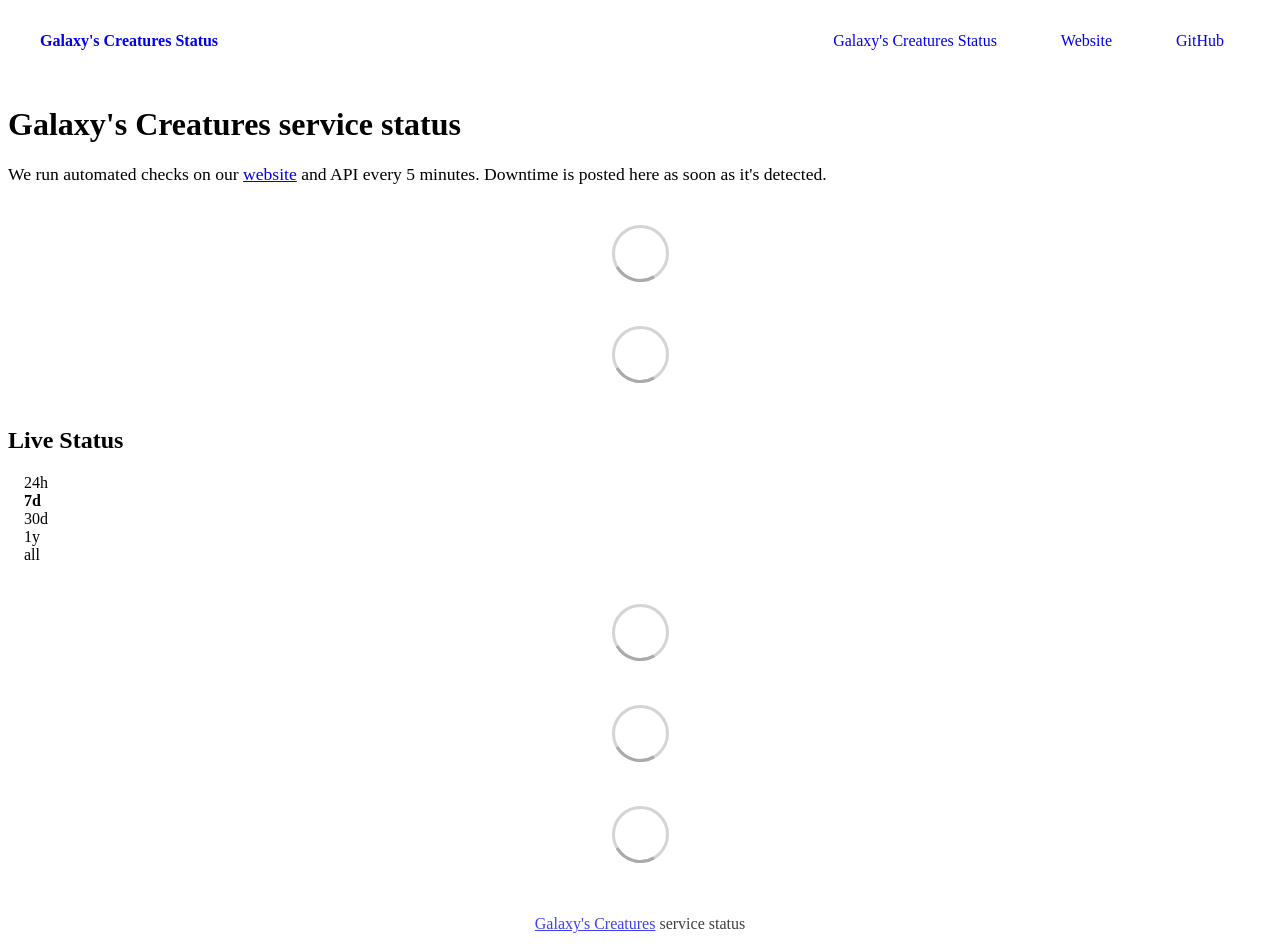
==== commit 3c691e4e: "deploy: c77be35fc6521a8f5fc6e724a767b70a1d52737a" ====
--- a/index.html
+++ b/index.html
@@ -1,4 +1,4 @@
-<!DOCTYPE html> <html lang=en> <head> <meta charset=utf-8> <meta content="width=device-width,initial-scale=1" name=viewport> <meta content=#333333 name=theme-color> <base href=/ > <link href=manifest.json rel=manifest crossorigin=use-credentials> <script>__SAPPER__={baseUrl:"",preloaded:[void 0,{}]};if('serviceWorker' in navigator)navigator.serviceWorker.register('/service-worker.js');(function(){try{eval("async function x(){}");var main="/client/client.cc483a42.js"}catch(e){main="/client/legacy/client.aca05cc5.js"};var s=document.createElement("script");try{new Function("if(0)import('')")();s.src=main;s.type="module";s.crossOrigin="use-credentials";}catch(e){s.src="/client/shimport@2.0.5.js";s.setAttribute("data-main",main);}document.head.appendChild(s);}());</script> <link href=client/client-31a52aa5.css rel=stylesheet><link href=client/createOctokit-a85f76c7.css rel=stylesheet><link href=client/index-b0b6455a.css rel=stylesheet> <title>Galaxy's Creatures Status</title><link href=https://status.galaxyscreatures.com/galaxy-theme.css rel=stylesheet><link href=https://status.galaxyscreatures.com/global.css rel=stylesheet><link href=https://raw.githubusercontent.com/GalaxyLittlepaws/galaxy-creatures-uptime/master/assets/favicon.ico rel=icon type=image/svg><link href=https://raw.githubusercontent.com/GalaxyLittlepaws/galaxy-creatures-uptime/master/assets/favicon.ico rel=icon type=image/png> <link href=/client/client.cc483a42.js rel=modulepreload as=script crossorigin=use-credentials><link href=/client/client-31a52aa5.css rel=preload as=style><link href=/client/index.1a42afd8.js rel=modulepreload as=script crossorigin=use-credentials><link href=/client/createOctokit.30fe7288.js rel=modulepreload as=script crossorigin=use-credentials><link href=/client/inject_styles.803b7e80.js rel=modulepreload as=script crossorigin=use-credentials><link href=/client/createOctokit-a85f76c7.css rel=preload as=style><link href=/client/index-b0b6455a.css rel=preload as=style></head> <body> <div id=sapper> <nav class=svelte-a08hsz><div class="svelte-a08hsz container"><div><a href=https://status.galaxyscreatures.com class="svelte-a08hsz logo"><img alt="" class=svelte-a08hsz src=https://raw.githubusercontent.com/GalaxyLittlepaws/galaxy-creatures-uptime/master/assets/Logo.png> <div>Galaxy's Creatures Status</div></a></div> <ul class=svelte-a08hsz><li><a href=/ class=svelte-a08hsz target=_self aria-current=page>Galaxy's Creatures Status</a> <li><a href=https://galaxyscreatures.com/ class=svelte-a08hsz target=_self>Website</a> <li><a href=https://github.com/GalaxyLittlepaws/galaxy-creatures-uptime class=svelte-a08hsz target=_self>GitHub</a> </li> </ul></div> </nav> <main class=container> <header class=svelte-ngkazm><h1><strong>Galaxy's Creatures</strong> service status</h1> <p class="svelte-ngkazm lead">We run automated checks on our <a href=https://galaxyscreatures.com/ >website</a> and API every 5 minutes. Downtime is posted here as soon as it's detected.</header> <section class=svelte-8lnl4f><div class="svelte-68jxue loading"><svg class=svelte-68jxue height=38 stroke=#aaa width=38 xmlns=http://www.w3.org/2000/svg><g fill=none fill-rule=evenodd><g stroke-width=2 transform="translate(1 1)"><circle cx=18 cy=18 r=18 stroke-opacity=.5></circle><path d="M36 18c0-9.94-8.06-18-18-18"><animateTransform attributeName=transform dur=1s from="0 18 18" repeatCount=indefinite to="360 18 18" type=rotate></animateTransform></path></g></g></svg></div> </section> <section class=svelte-8lnl4f><div class="svelte-68jxue loading"><svg class=svelte-68jxue height=38 stroke=#aaa width=38 xmlns=http://www.w3.org/2000/svg><g fill=none fill-rule=evenodd><g stroke-width=2 transform="translate(1 1)"><circle cx=18 cy=18 r=18 stroke-opacity=.5></circle><path d="M36 18c0-9.94-8.06-18-18-18"><animateTransform attributeName=transform dur=1s from="0 18 18" repeatCount=indefinite to="360 18 18" type=rotate></animateTransform></path></g></g></svg></div> </section> <div class="svelte-fqsq6s f changed"><h2>Live Status</h2> <form class="svelte-fqsq6s f r"><div><input class=svelte-fqsq6s id=data_day name=d type=radio value=day><label class=svelte-fqsq6s for=data_day>24h</label></div> <div><input class=svelte-fqsq6s id=data_week name=d type=radio value=week checked><label class=svelte-fqsq6s for=data_week>7d</label></div> <div><input class=svelte-fqsq6s id=data_month name=d type=radio value=month><label class=svelte-fqsq6s for=data_month>30d</label></div> <div><input class=svelte-fqsq6s id=data_year name=d type=radio value=year><label class=svelte-fqsq6s for=data_year>1y</label></div> <div><input class=svelte-fqsq6s id=data_all name=d type=radio value=all><label class=svelte-fqsq6s for=data_all>all</label></div></form></div> <section class="svelte-fqsq6s live-status"><div class="svelte-68jxue loading"><svg class=svelte-68jxue height=38 stroke=#aaa width=38 xmlns=http://www.w3.org/2000/svg><g fill=none fill-rule=evenodd><g stroke-width=2 transform="translate(1 1)"><circle cx=18 cy=18 r=18 stroke-opacity=.5></circle><path d="M36 18c0-9.94-8.06-18-18-18"><animateTransform attributeName=transform dur=1s from="0 18 18" repeatCount=indefinite to="360 18 18" type=rotate></animateTransform></path></g></g></svg></div> </section> <section><div class="svelte-68jxue loading"><svg class=svelte-68jxue height=38 stroke=#aaa width=38 xmlns=http://www.w3.org/2000/svg><g fill=none fill-rule=evenodd><g stroke-width=2 transform="translate(1 1)"><circle cx=18 cy=18 r=18 stroke-opacity=.5></circle><path d="M36 18c0-9.94-8.06-18-18-18"><animateTransform attributeName=transform dur=1s from="0 18 18" repeatCount=indefinite to="360 18 18" type=rotate></animateTransform></path></g></g></svg></div> </section> <section><div class="svelte-68jxue loading"><svg class=svelte-68jxue height=38 stroke=#aaa width=38 xmlns=http://www.w3.org/2000/svg><g fill=none fill-rule=evenodd><g stroke-width=2 transform="translate(1 1)"><circle cx=18 cy=18 r=18 stroke-opacity=.5></circle><path d="M36 18c0-9.94-8.06-18-18-18"><animateTransform attributeName=transform dur=1s from="0 18 18" repeatCount=indefinite to="360 18 18" type=rotate></animateTransform></path></g></g></svg></div></section></main> <footer class=svelte-jbr799><p><a href=https://galaxyscreatures.com/ >Galaxy's Creatures</a> service status</p> </footer></div> <script> try {
+<!DOCTYPE html> <html lang=en> <head> <meta charset=utf-8> <meta content="width=device-width,initial-scale=1" name=viewport> <meta content=#333333 name=theme-color> <base href=/ > <link href=manifest.json rel=manifest crossorigin=use-credentials> <script>__SAPPER__={baseUrl:"",preloaded:[void 0,{}]};if('serviceWorker' in navigator)navigator.serviceWorker.register('/service-worker.js');(function(){try{eval("async function x(){}");var main="/client/client.cc483a42.js"}catch(e){main="/client/legacy/client.db700701.js"};var s=document.createElement("script");try{new Function("if(0)import('')")();s.src=main;s.type="module";s.crossOrigin="use-credentials";}catch(e){s.src="/client/shimport@2.0.5.js";s.setAttribute("data-main",main);}document.head.appendChild(s);}());</script> <link href=client/client-31a52aa5.css rel=stylesheet><link href=client/createOctokit-a85f76c7.css rel=stylesheet><link href=client/index-b0b6455a.css rel=stylesheet> <title>Galaxy's Creatures Status</title><link href=https://status.galaxyscreatures.com/galaxy-theme.css rel=stylesheet><link href=https://status.galaxyscreatures.com/global.css rel=stylesheet><link href=https://raw.githubusercontent.com/GalaxyLittlepaws/galaxy-creatures-uptime/master/assets/favicon.ico rel=icon type=image/svg><link href=https://raw.githubusercontent.com/GalaxyLittlepaws/galaxy-creatures-uptime/master/assets/favicon.ico rel=icon type=image/png> <link href=/client/client.cc483a42.js rel=modulepreload as=script crossorigin=use-credentials><link href=/client/client-31a52aa5.css rel=preload as=style><link href=/client/index.1a42afd8.js rel=modulepreload as=script crossorigin=use-credentials><link href=/client/createOctokit.30fe7288.js rel=modulepreload as=script crossorigin=use-credentials><link href=/client/inject_styles.803b7e80.js rel=modulepreload as=script crossorigin=use-credentials><link href=/client/createOctokit-a85f76c7.css rel=preload as=style><link href=/client/index-b0b6455a.css rel=preload as=style></head> <body> <div id=sapper> <nav class=svelte-a08hsz><div class="svelte-a08hsz container"><div><a href=https://status.galaxyscreatures.com class="svelte-a08hsz logo"><img alt="" class=svelte-a08hsz src=https://raw.githubusercontent.com/GalaxyLittlepaws/galaxy-creatures-uptime/master/assets/Logo.png> <div>Galaxy's Creatures Status</div></a></div> <ul class=svelte-a08hsz><li><a href=/ class=svelte-a08hsz target=_self aria-current=page>Galaxy's Creatures Status</a> <li><a href=https://galaxyscreatures.com/ class=svelte-a08hsz target=_self>Website</a> <li><a href=https://github.com/GalaxyLittlepaws/galaxy-creatures-uptime class=svelte-a08hsz target=_self>GitHub</a> </li> </ul></div> </nav> <main class=container> <header class=svelte-ngkazm><h1><strong>Galaxy's Creatures</strong> service status</h1> <p class="svelte-ngkazm lead">We run automated checks on our <a href=https://galaxyscreatures.com/ >website</a> and API every 5 minutes. Downtime is posted here as soon as it's detected.</header> <section class=svelte-8lnl4f><div class="svelte-68jxue loading"><svg class=svelte-68jxue height=38 stroke=#aaa width=38 xmlns=http://www.w3.org/2000/svg><g fill=none fill-rule=evenodd><g stroke-width=2 transform="translate(1 1)"><circle cx=18 cy=18 r=18 stroke-opacity=.5></circle><path d="M36 18c0-9.94-8.06-18-18-18"><animateTransform attributeName=transform dur=1s from="0 18 18" repeatCount=indefinite to="360 18 18" type=rotate></animateTransform></path></g></g></svg></div> </section> <section class=svelte-8lnl4f><div class="svelte-68jxue loading"><svg class=svelte-68jxue height=38 stroke=#aaa width=38 xmlns=http://www.w3.org/2000/svg><g fill=none fill-rule=evenodd><g stroke-width=2 transform="translate(1 1)"><circle cx=18 cy=18 r=18 stroke-opacity=.5></circle><path d="M36 18c0-9.94-8.06-18-18-18"><animateTransform attributeName=transform dur=1s from="0 18 18" repeatCount=indefinite to="360 18 18" type=rotate></animateTransform></path></g></g></svg></div> </section> <div class="svelte-fqsq6s f changed"><h2>Live Status</h2> <form class="svelte-fqsq6s f r"><div><input class=svelte-fqsq6s id=data_day name=d type=radio value=day><label class=svelte-fqsq6s for=data_day>24h</label></div> <div><input class=svelte-fqsq6s id=data_week name=d type=radio value=week checked><label class=svelte-fqsq6s for=data_week>7d</label></div> <div><input class=svelte-fqsq6s id=data_month name=d type=radio value=month><label class=svelte-fqsq6s for=data_month>30d</label></div> <div><input class=svelte-fqsq6s id=data_year name=d type=radio value=year><label class=svelte-fqsq6s for=data_year>1y</label></div> <div><input class=svelte-fqsq6s id=data_all name=d type=radio value=all><label class=svelte-fqsq6s for=data_all>all</label></div></form></div> <section class="svelte-fqsq6s live-status"><div class="svelte-68jxue loading"><svg class=svelte-68jxue height=38 stroke=#aaa width=38 xmlns=http://www.w3.org/2000/svg><g fill=none fill-rule=evenodd><g stroke-width=2 transform="translate(1 1)"><circle cx=18 cy=18 r=18 stroke-opacity=.5></circle><path d="M36 18c0-9.94-8.06-18-18-18"><animateTransform attributeName=transform dur=1s from="0 18 18" repeatCount=indefinite to="360 18 18" type=rotate></animateTransform></path></g></g></svg></div> </section> <section><div class="svelte-68jxue loading"><svg class=svelte-68jxue height=38 stroke=#aaa width=38 xmlns=http://www.w3.org/2000/svg><g fill=none fill-rule=evenodd><g stroke-width=2 transform="translate(1 1)"><circle cx=18 cy=18 r=18 stroke-opacity=.5></circle><path d="M36 18c0-9.94-8.06-18-18-18"><animateTransform attributeName=transform dur=1s from="0 18 18" repeatCount=indefinite to="360 18 18" type=rotate></animateTransform></path></g></g></svg></div> </section> <section><div class="svelte-68jxue loading"><svg class=svelte-68jxue height=38 stroke=#aaa width=38 xmlns=http://www.w3.org/2000/svg><g fill=none fill-rule=evenodd><g stroke-width=2 transform="translate(1 1)"><circle cx=18 cy=18 r=18 stroke-opacity=.5></circle><path d="M36 18c0-9.94-8.06-18-18-18"><animateTransform attributeName=transform dur=1s from="0 18 18" repeatCount=indefinite to="360 18 18" type=rotate></animateTransform></path></g></g></svg></div></section></main> <footer class=svelte-jbr799><p><a href=https://galaxyscreatures.com/ >Galaxy's Creatures</a> service status</p> </footer></div> <script> try {
         if (typeof window !== "undefined" && window.navigator && navigator.serviceWorker) {
           navigator.serviceWorker.getRegistrations().then(function (registrations) {
             for (let registration of registrations) {
